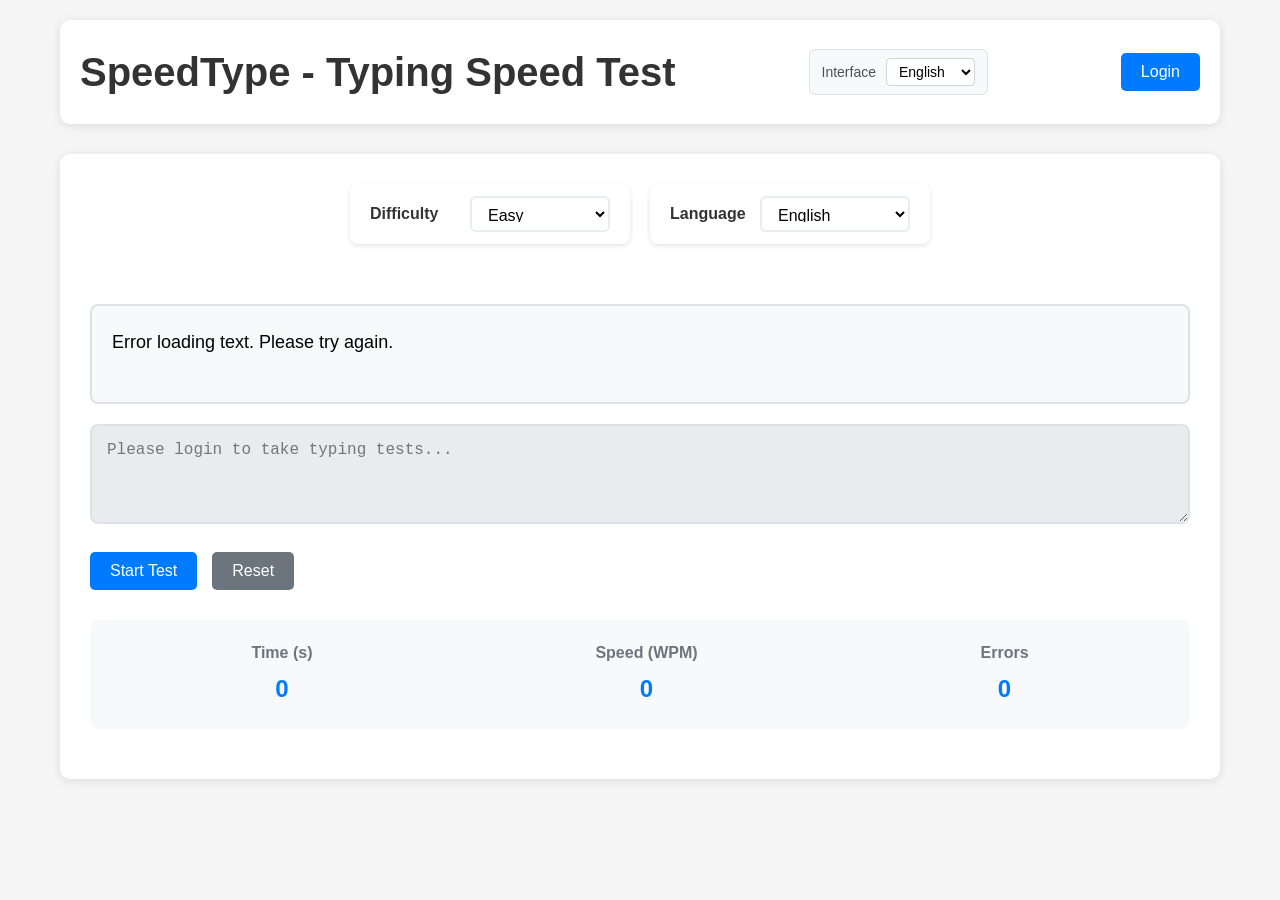
==== index.html @ 7ad7b834 "Add language selection and localization" ====
<!DOCTYPE html>
<html lang="en">
<head>
    <meta charset="UTF-8">
    <meta name="viewport" content="width=device-width, initial-scale=1.0">
    <title>SpeedType</title>
    <link rel="stylesheet" href="styles.css">
</head>
<body>
    <div class="container">
        <header>
            <h1 data-translate="title">SpeedType</h1>
            <div class="language-controls">
                <label for="interfaceLanguageSelect" data-translate="interface">Interface:</label>
                <select id="interfaceLanguageSelect">
                    <option value="en" data-translate="english">English</option>
                    <option value="ru" data-translate="russian">Russian</option>
                </select>
            </div>
            <div class="auth-section">
                <div id="userPanel" class="user-panel hidden">
                    <span><span data-translate="welcome">Welcome</span>, <span id="usernameDisplay"></span>!</span>
                    <button id="myResultsBtn" class="btn btn-secondary" data-translate="myResults">My Results</button>
                    <button id="logoutBtn" class="btn btn-logout" data-translate="logout">Logout</button>
                </div>

                <div id="guestPanel" class="guest-panel">
                    <button id="loginLinkBtn" class="btn btn-primary" data-translate="login">Login / Register</button>
                </div>
            </div>
        </header>

        <main>
            <div class="controls-section">
                <div class="difficulty-section">
                    <label for="difficultySelect" data-translate="difficulty">Difficulty:</label>
                    <select id="difficultySelect">
                        <option value="easy" data-translate="easy">Easy</option>
                        <option value="medium" data-translate="medium">Medium</option>
                        <option value="hard" data-translate="hard">Hard</option>
                    </select>
                </div>

                <div class="language-section">
                    <label for="textLanguageSelect" data-translate="textLanguage">Language:</label>
                    <select id="textLanguageSelect">
                        <option value="en" data-translate="english">English</option>
                        <option value="ru" data-translate="russian">Russian</option>
                    </select>
                </div>
            </div>

            <div class="text-display" id="displayText" data-translate="loadingText">
                Loading text...
            </div>

            <div class="input-section">
                <textarea id="inputText" placeholder="Type the text above here..." data-translate="typeHere" disabled></textarea>
            </div>

            <div class="controls">
                <button id="startBtn" class="btn btn-primary" data-translate="startTest">Start Test</button>
                <button id="resetBtn" class="btn btn-secondary" data-translate="reset">Reset</button>
            </div>

            <div class="stats">
                <div class="stat">
                    <label data-translate="time">Time (s):</label>
                    <span id="timeDisplay">0</span>
                </div>
                <div class="stat">
                    <label data-translate="speed">Speed (WPM):</label>
                    <span id="speedDisplay">0</span>
                </div>
                <div class="stat">
                    <label data-translate="errors">Errors:</label>
                    <span id="errorDisplay">0</span>
                </div>
            </div>

            <div id="finalResults" class="final-results hidden">
                <h3 data-translate="testComplete">Test Complete!</h3>
                <p><span data-translate="yourTypingSpeed">Your typing speed</span>: <strong><span id="finalSpeed">0</span> <span data-translate="wpm">WPM</span></strong></p>
                <p><span data-translate="totalErrors">Total errors</span>: <strong><span id="finalErrors">0</span></strong></p>
                <button id="retryBtn" class="btn btn-primary" data-translate="tryAgain">Try Again</button>
            </div>

            <div id="saveStatus" class="save-status hidden"></div>
        </main>
    </div>

    <div id="myResultsModal" class="modal hidden">
        <div class="modal-content">
            <div class="modal-header">
                <h2 data-translate="myResults">My Results</h2>
                <span id="closeModal" class="close">&times;</span>
            </div>
            <div class="modal-body">
                <div id="resultsContainer">
                    <p data-translate="loadingResults">Loading your results...</p>
                </div>
            </div>
        </div>
    </div>

    <script src="localization.js"></script>
    <script src="script.js"></script>
</body>
</html>
---- styles.css ----
.save-status.info {
    background-color: #d1ecf1;
    color: #0c5460;
    border: 1px solid #bee5eb;
}

@media (max-width: 768px) {
    .container {
        padding: 10px;
    }

    header {
        flex-direction: column;
        text-align: center;
    }

    .user-panel, .guest-panel {
        justify-content: center;
    }

    .stats {
        flex-direction: column;
        gap: 15px;
    }

    .controls {
        flex-direction: column;
    }

    .modal-content {
        width: 95%;
        margin: 20px;
    }

    .language-controls {
        order: -1;
        margin-bottom: 10px;
    }

    .controls-section {
        flex-direction: column;
        gap: 15px;
        align-items: stretch;
    }

    .difficulty-section, .language-section {
        width: 100%;
        justify-content: space-between;
        min-width: auto;
    }

    .difficulty-section select, .language-section select {
        min-width: 100px;
        flex: 1;
        max-width: 150px;
    }
}

* {
    margin: 0;
    padding: 0;
    box-sizing: border-box;
}

body {
    font-family: 'Segoe UI', Tahoma, Geneva, Verdana, sans-serif;
    background-color: #f5f5f5;
    line-height: 1.6;
}

.container {
    max-width: 1200px;
    margin: 0 auto;
    padding: 20px;
}

header {
    display: flex;
    justify-content: space-between;
    align-items: center;
    background: white;
    padding: 20px;
    border-radius: 10px;
    box-shadow: 0 2px 10px rgba(0,0,0,0.1);
    margin-bottom: 30px;
    flex-wrap: wrap;
    gap: 15px;
}

h1 {
    color: #333;
    font-size: 2.5rem;
}

.auth-section {
    display: flex;
    align-items: center;
}

.user-panel, .guest-panel {
    display: flex;
    align-items: center;
    gap: 15px;
}

.hidden {
    display: none !important;
}

.btn {
    padding: 10px 20px;
    border: none;
    border-radius: 5px;
    cursor: pointer;
    font-size: 16px;
    transition: background-color 0.3s;
}

.btn-primary {
    background-color: #007bff;
    color: white;
}

.btn-primary:hover {
    background-color: #0056b3;
}

.btn-secondary {
    background-color: #6c757d;
    color: white;
}

.btn-secondary:hover {
    background-color: #545b62;
}

.btn-logout {
    background-color: #dc3545;
    color: white;
}

.btn-logout:hover {
    background-color: #c82333;
}

main {
    background: white;
    padding: 30px;
    border-radius: 10px;
    box-shadow: 0 2px 10px rgba(0,0,0,0.1);
}

.difficulty-section {
    margin-bottom: 30px;
}

.difficulty-section label {
    font-weight: bold;
    margin-right: 10px;
}

.difficulty-section select {
    padding: 8px 15px;
    border: 1px solid #ddd;
    border-radius: 5px;
    font-size: 16px;
}

.text-display {
    background-color: #f8f9fa;
    border: 2px solid #dee2e6;
    border-radius: 8px;
    padding: 20px;
    font-size: 18px;
    line-height: 1.8;
    margin-bottom: 20px;
    min-height: 100px;
}

.correct {
    background-color: #d4edda;
    color: #155724;
}

.incorrect {
    background-color: #f8d7da;
    color: #721c24;
}

.remaining {
    color: #6c757d;
}

.input-section {
    margin-bottom: 20px;
}

#inputText {
    width: 100%;
    min-height: 100px;
    padding: 15px;
    border: 2px solid #dee2e6;
    border-radius: 8px;
    font-size: 16px;
    font-family: 'Courier New', monospace;
    resize: vertical;
}

#inputText:focus {
    outline: none;
    border-color: #007bff;
}

#inputText:disabled {
    background-color: #e9ecef;
    cursor: not-allowed;
}

.controls {
    display: flex;
    gap: 15px;
    margin-bottom: 30px;
}

.stats {
    display: flex;
    justify-content: space-around;
    background-color: #f8f9fa;
    padding: 20px;
    border-radius: 8px;
    margin-bottom: 20px;
}

.stat {
    text-align: center;
}

.stat label {
    display: block;
    font-weight: bold;
    color: #6c757d;
    margin-bottom: 5px;
}

.stat span {
    font-size: 24px;
    font-weight: bold;
    color: #007bff;
}

.final-results {
    background-color: #d4edda;
    border: 1px solid #c3e6cb;
    border-radius: 8px;
    padding: 20px;
    text-align: center;
    margin-bottom: 20px;
}

.final-results h3 {
    color: #155724;
    margin-bottom: 15px;
}

.final-results p {
    margin-bottom: 10px;
    color: #155724;
}

.modal {
    position: fixed;
    top: 0;
    left: 0;
    width: 100%;
    height: 100%;
    background-color: rgba(0, 0, 0, 0.5);
    display: flex;
    justify-content: center;
    align-items: center;
    z-index: 1000;
}

.modal-content {
    background: white;
    padding: 0;
    border-radius: 10px;
    width: 90%;
    max-width: 800px;
    max-height: 80vh;
    overflow: hidden;
    position: relative;
}

.modal-header {
    background-color: #007bff;
    color: white;
    padding: 20px;
    display: flex;
    justify-content: space-between;
    align-items: center;
}

.modal-header h2 {
    margin: 0;
}

.close {
    font-size: 30px;
    cursor: pointer;
    line-height: 1;
}

.close:hover {
    opacity: 0.7;
}

.modal-body {
    padding: 20px;
    max-height: 60vh;
    overflow-y: auto;
}

.results-table {
    width: 100%;
    border-collapse: collapse;
    margin-bottom: 20px;
}

.results-table th,
.results-table td {
    padding: 12px;
    text-align: left;
    border-bottom: 1px solid #ddd;
}

.results-table th {
    background-color: #f8f9fa;
    font-weight: bold;
}

.results-table tr:hover {
    background-color: #f5f5f5;
}

.save-status {
    margin: 15px 0;
    padding: 10px;
    border-radius: 5px;
    text-align: center;
}

.save-status.success {
    background-color: #d4edda;
    color: #155724;
    border: 1px solid #c3e6cb;
}

.save-status.error {
    background-color: #f8d7da;
    color: #721c24;
    border: 1px solid #f5c6cb;
}

.language-controls {
    display: flex;
    align-items: center;
    gap: 10px;
    background: #f8f9fa;
    padding: 8px 12px;
    border-radius: 6px;
    border: 1px solid #dee2e6;
}

.language-controls label {
    font-size: 14px;
    color: #495057;
    font-weight: 500;
}

.language-controls select {
    padding: 4px 8px;
    border: 1px solid #ced4da;
    border-radius: 4px;
    font-size: 14px;
    background: white;
}

.controls-section {
    display: flex;
    gap: 20px;
    margin-bottom: 30px;
    align-items: stretch;
    justify-content: center;
    flex-wrap: wrap;
}

.difficulty-section, .language-section {
    display: flex;
    align-items: center;
    gap: 10px;
    background: white;
    padding: 15px 20px;
    border-radius: 8px;
    box-shadow: 0 2px 5px rgba(0,0,0,0.1);
    width: 280px;
    max-width: 280px;
    min-width: 280px;
    height: 60px;
    box-sizing: border-box;
}

.difficulty-section label, .language-section label {
    font-weight: 600;
    color: #333;
    font-size: 16px;
    white-space: nowrap;
    width: 80px;
    text-align: left;
    flex-shrink: 0;
    line-height: 1.2;
    height: 20px;
    display: flex;
    align-items: center;
}

.difficulty-section select, .language-section select {
    padding: 8px 12px;
    border: 2px solid #e9ecef;
    border-radius: 6px;
    font-size: 16px;
    background: white;
    cursor: pointer;
    transition: border-color 0.3s;
    flex: 1;
    width: 160px;
    height: 36px;
    box-sizing: border-box;
}

.difficulty-section select:focus, .language-section select:focus {
    outline: none;
    border-color: #007bff;
}
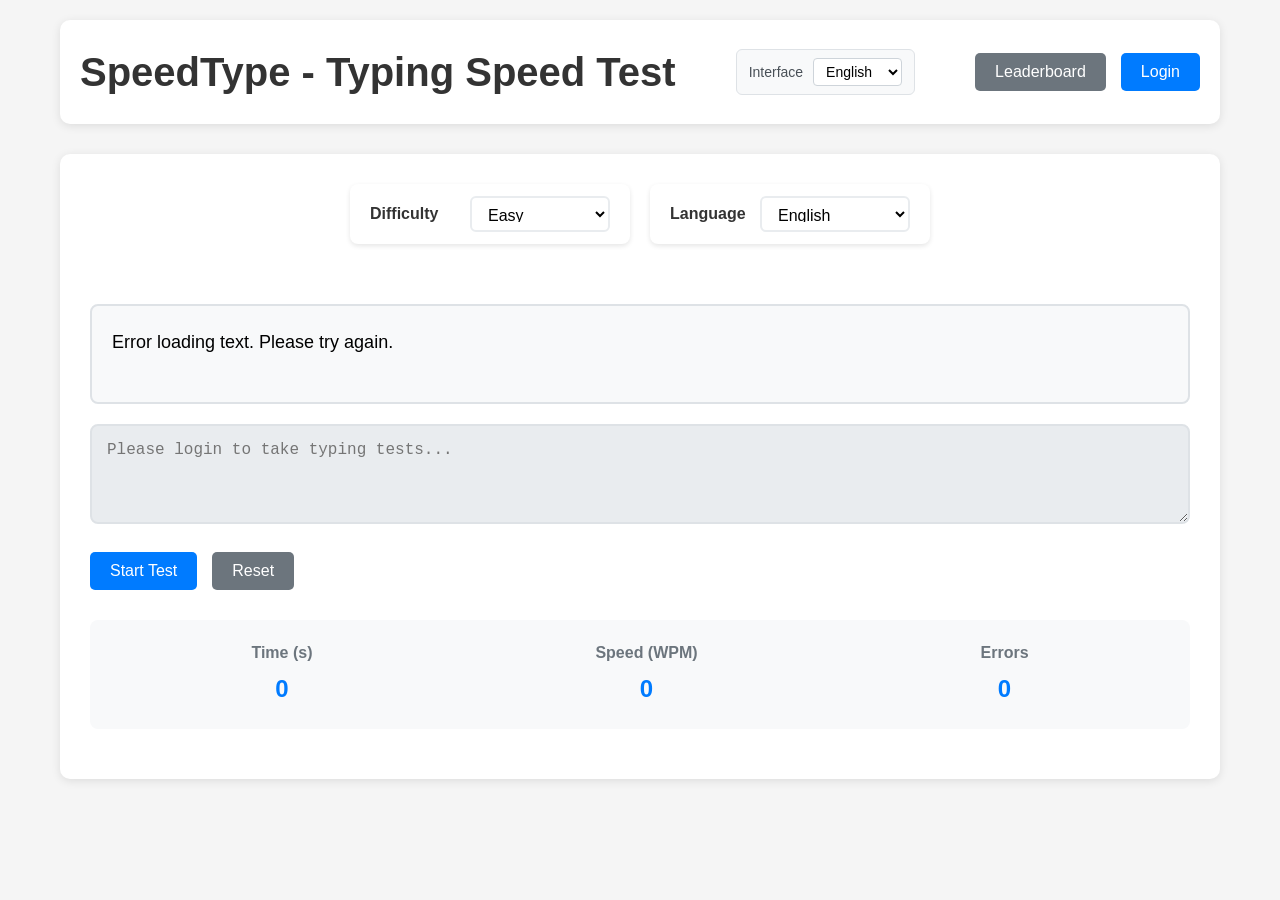
==== commit 6ff90f7c: "Implement leaderboard" ====
--- a/index.html
+++ b/index.html
@@ -20,11 +20,13 @@
             <div class="auth-section">
                 <div id="userPanel" class="user-panel hidden">
                     <span><span data-translate="welcome">Welcome</span>, <span id="usernameDisplay"></span>!</span>
+                    <button id="leaderboardBtn" class="btn btn-secondary" data-translate="leaderboard">Leaderboard</button>
                     <button id="myResultsBtn" class="btn btn-secondary" data-translate="myResults">My Results</button>
                     <button id="logoutBtn" class="btn btn-logout" data-translate="logout">Logout</button>
                 </div>
 
                 <div id="guestPanel" class="guest-panel">
+                    <button id="leaderboardBtn2" class="btn btn-secondary" data-translate="leaderboard">Leaderboard</button>
                     <button id="loginLinkBtn" class="btn btn-primary" data-translate="login">Login / Register</button>
                 </div>
             </div>
@@ -103,6 +105,39 @@
         </div>
     </div>
 
+    <div id="leaderboardModal" class="modal hidden">
+        <div class="modal-content">
+            <div class="modal-header">
+                <h2 data-translate="topUsers">Top Users</h2>
+                <span id="closeLeaderboardModal" class="close">&times;</span>
+            </div>
+            <div class="modal-body">
+                <div class="leaderboard-filters">
+                    <div class="filter-group">
+                        <label for="leaderboardDifficulty" data-translate="filterBy">Filter by:</label>
+                        <select id="leaderboardDifficulty">
+                            <option value="all" data-translate="allDifficulties">All Difficulties</option>
+                            <option value="easy" data-translate="easy">Easy</option>
+                            <option value="medium" data-translate="medium">Medium</option>
+                            <option value="hard" data-translate="hard">Hard</option>
+                        </select>
+                    </div>
+                    <div class="filter-group">
+                        <label for="leaderboardLanguage" data-translate="textLanguage">Language:</label>
+                        <select id="leaderboardLanguage">
+                            <option value="all" data-translate="allLanguages">All Languages</option>
+                            <option value="en" data-translate="english">English</option>
+                            <option value="ru" data-translate="russian">Russian</option>
+                        </select>
+                    </div>
+                </div>
+                <div id="leaderboardContainer">
+                    <p data-translate="loadingLeaderboard">Loading leaderboard...</p>
+                </div>
+            </div>
+        </div>
+    </div>
+
     <script src="localization.js"></script>
     <script src="script.js"></script>
 </body>
--- a/styles.css
+++ b/styles.css
@@ -53,6 +53,25 @@
         min-width: 100px;
         flex: 1;
         max-width: 150px;
+    }
+
+    .leaderboard-filters {
+        flex-direction: column;
+        align-items: center;
+    }
+
+    .filter-group {
+        width: 100%;
+        justify-content: space-between;
+    }
+
+    .leaderboard-table {
+        font-size: 0.9rem;
+    }
+
+    .leaderboard-table th,
+    .leaderboard-table td {
+        padding: 8px 4px;
     }
 }
 
@@ -441,3 +460,98 @@
     outline: none;
     border-color: #007bff;
 }
+
+/* Стили для рейтинга */
+.leaderboard-filters {
+    display: flex;
+    gap: 20px;
+    margin-bottom: 20px;
+    justify-content: center;
+    flex-wrap: wrap;
+}
+
+.filter-group {
+    display: flex;
+    align-items: center;
+    gap: 10px;
+    background: #f8f9fa;
+    padding: 10px 15px;
+    border-radius: 6px;
+    border: 1px solid #dee2e6;
+}
+
+.filter-group label {
+    font-weight: 600;
+    color: #495057;
+    white-space: nowrap;
+}
+
+.filter-group select {
+    padding: 5px 10px;
+    border: 1px solid #ced4da;
+    border-radius: 4px;
+    font-size: 14px;
+    background: white;
+    min-width: 120px;
+}
+
+.leaderboard-table {
+    width: 100%;
+    border-collapse: collapse;
+    margin-top: 20px;
+}
+
+.leaderboard-table th,
+.leaderboard-table td {
+    padding: 12px;
+    text-align: left;
+    border-bottom: 1px solid #ddd;
+}
+
+.leaderboard-table th {
+    background-color: #007bff;
+    color: white;
+    font-weight: bold;
+    text-align: center;
+}
+
+.leaderboard-table td {
+    text-align: center;
+}
+
+.leaderboard-table tr:hover {
+    background-color: #f5f5f5;
+}
+
+.leaderboard-table .rank-cell {
+    font-weight: bold;
+    color: #007bff;
+}
+
+.leaderboard-table .username-cell {
+    font-weight: 600;
+    text-align: left;
+}
+
+.leaderboard-table .wpm-cell {
+    font-weight: bold;
+    color: #28a745;
+}
+
+/* Медали для топ-3 */
+.rank-medal {
+    display: inline-block;
+    width: 20px;
+    height: 20px;
+    border-radius: 50%;
+    text-align: center;
+    line-height: 20px;
+    font-weight: bold;
+    font-size: 12px;
+    color: white;
+    margin-right: 5px;
+}
+
+.rank-1 { background: linear-gradient(45deg, #FFD700, #FFA500); }
+.rank-2 { background: linear-gradient(45deg, #C0C0C0, #808080); }
+.rank-3 { background: linear-gradient(45deg, #CD7F32, #8B4513); }
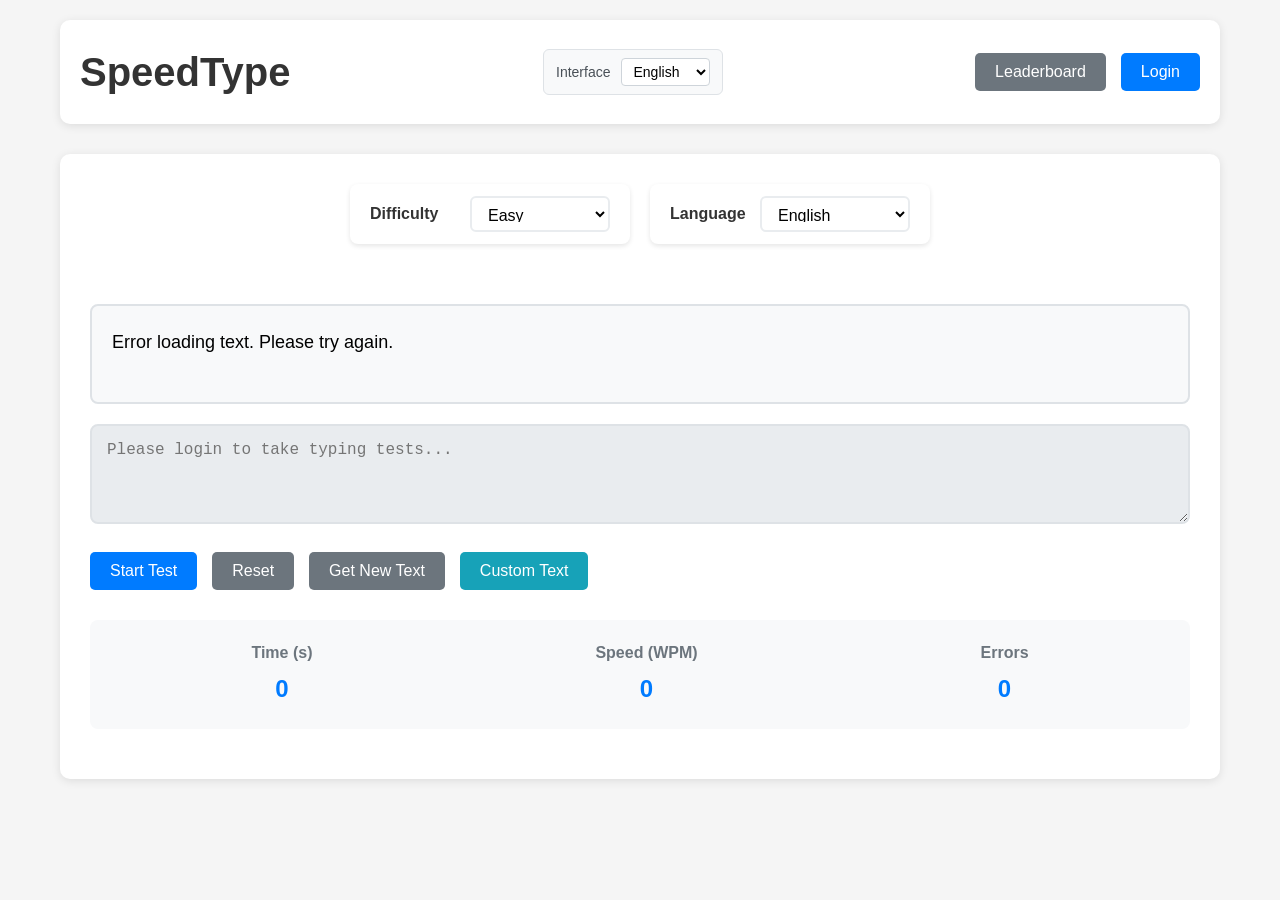
==== commit be3a5c0f: "Add custom text upload" ====
--- a/index.html
+++ b/index.html
@@ -52,6 +52,26 @@
                 </div>
             </div>
 
+            <div id="customTextModal" class="modal hidden">
+                <div class="modal-content">
+                    <div class="modal-header">
+                        <h2 data-translate="uploadCustomText">Upload Your Text</h2>
+                        <span id="closeCustomTextModal" class="close">&times;</span>
+                    </div>
+                    <div class="modal-body">
+                        <div class="custom-text-input">
+                            <label for="customTextArea" data-translate="pasteTextHere">Paste your text here:</label>
+                            <textarea id="customTextArea" placeholder="Paste your text here..." data-translate="pasteTextHere" rows="6"></textarea>
+                            <div id="customTextStatus" class="save-status hidden"></div>
+                            <div class="modal-buttons">
+                                <button id="useCustomTextBtn" class="btn btn-primary" data-translate="useCustomText">Use This Text</button>
+                                <button id="cancelCustomTextBtn" class="btn btn-secondary" data-translate="cancel">Cancel</button>
+                            </div>
+                        </div>
+                    </div>
+                </div>
+            </div>
+
             <div class="text-display" id="displayText" data-translate="loadingText">
                 Loading text...
             </div>
@@ -63,6 +83,8 @@
             <div class="controls">
                 <button id="startBtn" class="btn btn-primary" data-translate="startTest">Start Test</button>
                 <button id="resetBtn" class="btn btn-secondary" data-translate="reset">Reset</button>
+                <button id="getNewTextBtn" class="btn btn-secondary" data-translate="getNewText">Get New Text</button>
+                <button id="customTextBtn" class="btn btn-info" data-translate="customText">Custom Text</button>
             </div>
 
             <div class="stats">
--- a/styles.css
+++ b/styles.css
@@ -1,80 +1,3 @@
-.save-status.info {
-    background-color: #d1ecf1;
-    color: #0c5460;
-    border: 1px solid #bee5eb;
-}
-
-@media (max-width: 768px) {
-    .container {
-        padding: 10px;
-    }
-
-    header {
-        flex-direction: column;
-        text-align: center;
-    }
-
-    .user-panel, .guest-panel {
-        justify-content: center;
-    }
-
-    .stats {
-        flex-direction: column;
-        gap: 15px;
-    }
-
-    .controls {
-        flex-direction: column;
-    }
-
-    .modal-content {
-        width: 95%;
-        margin: 20px;
-    }
-
-    .language-controls {
-        order: -1;
-        margin-bottom: 10px;
-    }
-
-    .controls-section {
-        flex-direction: column;
-        gap: 15px;
-        align-items: stretch;
-    }
-
-    .difficulty-section, .language-section {
-        width: 100%;
-        justify-content: space-between;
-        min-width: auto;
-    }
-
-    .difficulty-section select, .language-section select {
-        min-width: 100px;
-        flex: 1;
-        max-width: 150px;
-    }
-
-    .leaderboard-filters {
-        flex-direction: column;
-        align-items: center;
-    }
-
-    .filter-group {
-        width: 100%;
-        justify-content: space-between;
-    }
-
-    .leaderboard-table {
-        font-size: 0.9rem;
-    }
-
-    .leaderboard-table th,
-    .leaderboard-table td {
-        padding: 8px 4px;
-    }
-}
-
 * {
     margin: 0;
     padding: 0;
@@ -160,6 +83,15 @@
 
 .btn-logout:hover {
     background-color: #c82333;
+}
+
+.btn-info {
+    background-color: #17a2b8;
+    color: white;
+}
+
+.btn-info:hover {
+    background-color: #138496;
 }
 
 main {
@@ -461,7 +393,6 @@
     border-color: #007bff;
 }
 
-/* Стили для рейтинга */
 .leaderboard-filters {
     display: flex;
     gap: 20px;
@@ -538,7 +469,6 @@
     color: #28a745;
 }
 
-/* Медали для топ-3 */
 .rank-medal {
     display: inline-block;
     width: 20px;
@@ -555,3 +485,219 @@
 .rank-1 { background: linear-gradient(45deg, #FFD700, #FFA500); }
 .rank-2 { background: linear-gradient(45deg, #C0C0C0, #808080); }
 .rank-3 { background: linear-gradient(45deg, #CD7F32, #8B4513); }
+
+.text-mode-section {
+    display: flex;
+    align-items: center;
+    gap: 10px;
+    background: white;
+    padding: 15px 20px;
+    border-radius: 8px;
+    box-shadow: 0 2px 5px rgba(0,0,0,0.1);
+    width: 280px;
+    max-width: 280px;
+    min-width: 280px;
+    height: 60px;
+    box-sizing: border-box;
+}
+
+.text-mode-section label {
+    font-weight: 600;
+    color: #333;
+    font-size: 16px;
+    white-space: nowrap;
+    width: 90px;
+    text-align: left;
+    flex-shrink: 0;
+    line-height: 1.2;
+    height: 20px;
+    display: flex;
+    align-items: center;
+}
+
+.text-mode-section select {
+    padding: 8px 12px;
+    border: 2px solid #e9ecef;
+    border-radius: 6px;
+    font-size: 16px;
+    background: white;
+    cursor: pointer;
+    transition: border-color 0.3s;
+    flex: 1;
+    width: 150px;
+    height: 36px;
+    box-sizing: border-box;
+}
+
+.text-mode-section select:focus {
+    outline: none;
+    border-color: #007bff;
+}
+
+.preset-controls {
+    display: flex;
+    gap: 20px;
+    align-items: stretch;
+    justify-content: center;
+    flex-wrap: wrap;
+}
+
+.new-text-section {
+    display: flex;
+    align-items: center;
+    justify-content: center;
+    background: white;
+    padding: 15px 20px;
+    border-radius: 8px;
+    box-shadow: 0 2px 5px rgba(0,0,0,0.1);
+    width: 280px;
+    max-width: 280px;
+    min-width: 280px;
+    height: 60px;
+    box-sizing: border-box;
+}
+
+.custom-text-controls {
+    width: 100%;
+    max-width: 800px;
+    margin: 0 auto;
+}
+
+.custom-text-input {
+    background: white;
+    padding: 20px;
+    border-radius: 8px;
+    box-shadow: 0 2px 5px rgba(0,0,0,0.1);
+}
+
+.custom-text-input label {
+    display: block;
+    font-weight: 600;
+    color: #333;
+    font-size: 16px;
+    margin-bottom: 10px;
+}
+
+.custom-text-input textarea {
+    width: 100%;
+    min-height: 120px;
+    padding: 15px;
+    border: 2px solid #e9ecef;
+    border-radius: 6px;
+    font-size: 16px;
+    font-family: 'Segoe UI', Tahoma, Geneva, Verdana, sans-serif;
+    resize: vertical;
+    transition: border-color 0.3s;
+    margin-bottom: 15px;
+    box-sizing: border-box;
+}
+
+.custom-text-input textarea:focus {
+    outline: none;
+    border-color: #007bff;
+}
+
+.custom-text-input textarea::placeholder {
+    color: #6c757d;
+    font-style: italic;
+}
+
+.modal-buttons {
+    display: flex;
+    gap: 15px;
+    justify-content: flex-end;
+    margin-top: 15px;
+}
+
+@media (max-width: 768px) {
+    .container {
+        padding: 10px;
+    }
+
+    header {
+        flex-direction: column;
+        text-align: center;
+    }
+
+    .user-panel, .guest-panel {
+        justify-content: center;
+    }
+
+    .stats {
+        flex-direction: column;
+        gap: 15px;
+    }
+
+    .controls {
+        flex-direction: column;
+    }
+
+    .modal-content {
+        width: 95%;
+        margin: 20px;
+    }
+
+    .language-controls {
+        order: -1;
+        margin-bottom: 10px;
+    }
+
+    .controls-section {
+        flex-direction: column;
+        gap: 15px;
+        align-items: stretch;
+    }
+
+    .difficulty-section, .language-section {
+        width: 100%;
+        justify-content: space-between;
+        min-width: auto;
+    }
+
+    .difficulty-section select, .language-section select {
+        min-width: 100px;
+        flex: 1;
+        max-width: 150px;
+    }
+
+    .leaderboard-filters {
+        flex-direction: column;
+        align-items: center;
+    }
+
+    .filter-group {
+        width: 100%;
+        justify-content: space-between;
+    }
+
+    .leaderboard-table {
+        font-size: 0.9rem;
+    }
+
+    .leaderboard-table th,
+    .leaderboard-table td {
+        padding: 8px 4px;
+    }
+
+    .text-mode-section {
+        width: 100%;
+        justify-content: space-between;
+    }
+
+    .preset-controls {
+        flex-direction: column;
+        gap: 15px;
+    }
+
+    .new-text-section {
+        width: 100%;
+    }
+
+    .custom-text-controls {
+        width: 100%;
+    }
+
+    .custom-text-input textarea {
+        min-height: 80px;
+    }
+}
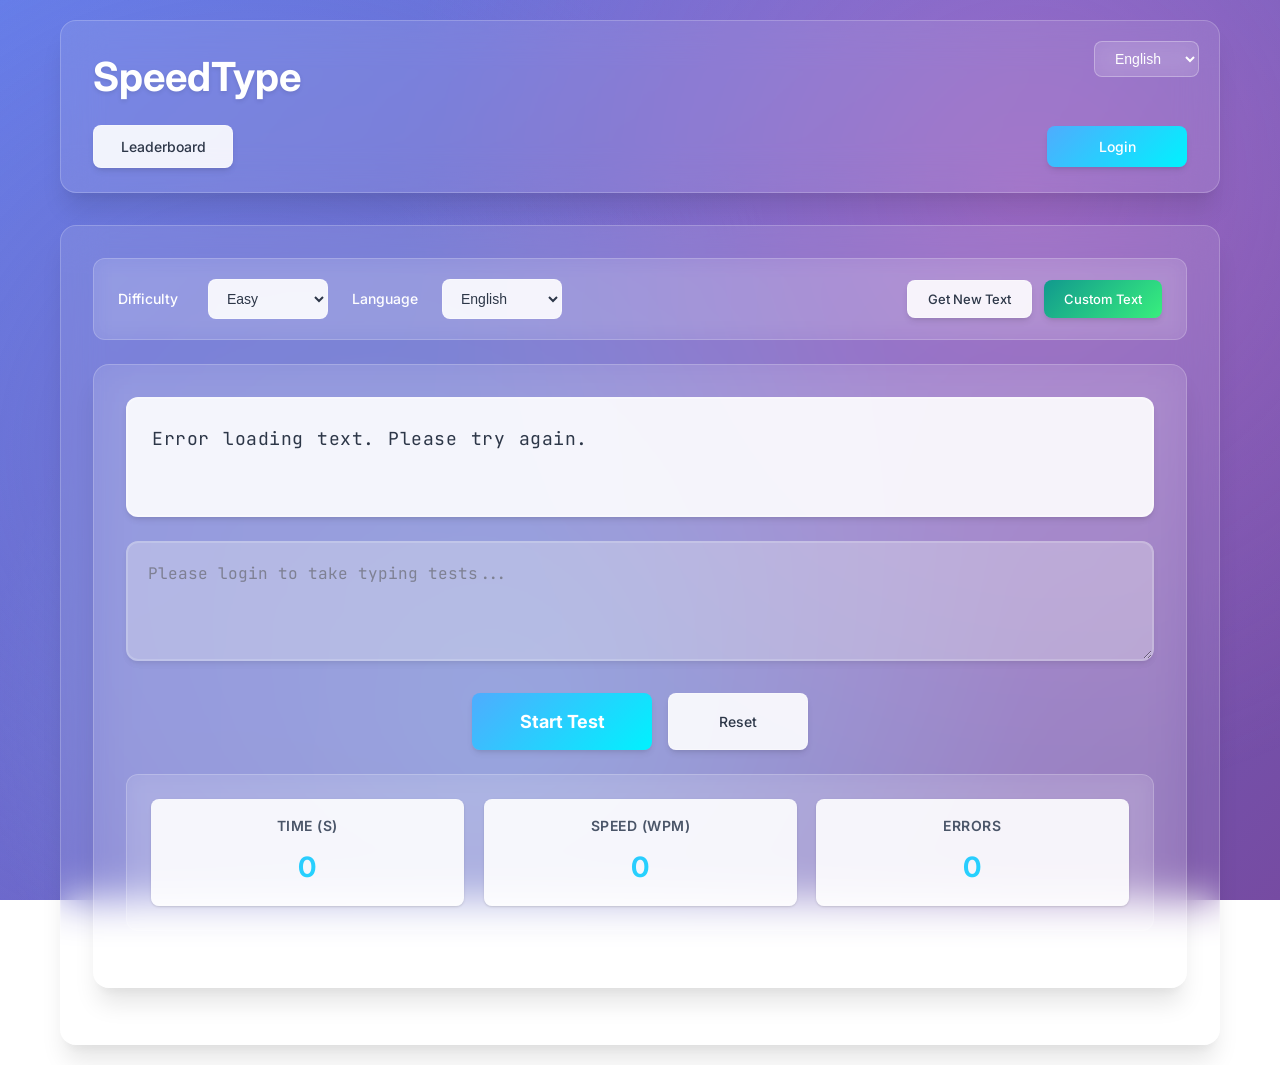
==== commit 3c907c06: "Add UI redesign" ====
--- a/index.html
+++ b/index.html
@@ -9,49 +9,137 @@
 <body>
     <div class="container">
         <header>
-            <h1 data-translate="title">SpeedType</h1>
-            <div class="language-controls">
-                <label for="interfaceLanguageSelect" data-translate="interface">Interface:</label>
-                <select id="interfaceLanguageSelect">
-                    <option value="en" data-translate="english">English</option>
-                    <option value="ru" data-translate="russian">Russian</option>
-                </select>
-            </div>
-            <div class="auth-section">
-                <div id="userPanel" class="user-panel hidden">
-                    <span><span data-translate="welcome">Welcome</span>, <span id="usernameDisplay"></span>!</span>
-                    <button id="leaderboardBtn" class="btn btn-secondary" data-translate="leaderboard">Leaderboard</button>
-                    <button id="myResultsBtn" class="btn btn-secondary" data-translate="myResults">My Results</button>
-                    <button id="logoutBtn" class="btn btn-logout" data-translate="logout">Logout</button>
-                </div>
-
-                <div id="guestPanel" class="guest-panel">
-                    <button id="leaderboardBtn2" class="btn btn-secondary" data-translate="leaderboard">Leaderboard</button>
-                    <button id="loginLinkBtn" class="btn btn-primary" data-translate="login">Login / Register</button>
+            <div class="header-top">
+                <!-- Первая строка: заголовок и переключатель языка -->
+                <div class="header-row">
+                    <div class="header-left">
+                        <div class="title-section">
+                            <h1 data-translate="title">SpeedType</h1>
+                            <div id="welcomeText" class="welcome-text hidden">
+                                <span><span data-translate="welcome">Welcome</span>, <span id="usernameDisplay"></span>!</span>
+                            </div>
+                        </div>
+                    </div>
+                    <div class="header-right">
+                        <!-- Переключатель языка -->
+                        <div class="language-switcher">
+                            <select id="interfaceLanguageSelect">
+                                <option value="en" data-translate="english">English</option>
+                                <option value="ru" data-translate="russian">Russian</option>
+                            </select>
+                        </div>
+                    </div>
+                </div>
+
+                <!-- Вторая строка: кнопки навигации и авторизации -->
+                <div class="header-row">
+                    <div class="header-left">
+                        <div class="header-buttons">
+                            <div id="userButtons" class="user-buttons hidden">
+                                <button id="realTimeGameBtn" class="btn btn-primary" data-translate="realTimeGame">Real-time</button>
+                                <button id="progressBtn" class="btn btn-info" data-translate="progress">Progress</button>
+                                <button id="myResultsBtn" class="btn btn-secondary" data-translate="myResults">Results</button>
+                                <button id="leaderboardBtn" class="btn btn-secondary" data-translate="leaderboard">Board</button>
+                            </div>
+                            <div id="guestButtons" class="guest-buttons">
+                                <button id="leaderboardBtn2" class="btn btn-secondary" data-translate="leaderboard">Board</button>
+                            </div>
+                        </div>
+                    </div>
+                    <div class="header-right">
+                        <div class="header-right-buttons">
+                            <button id="loginLinkBtn" class="btn btn-primary auth-btn" data-translate="login">Login / Register</button>
+                            <button id="logoutBtn" class="btn btn-logout auth-btn hidden" data-translate="logout">Logout</button>
+                        </div>
+                    </div>
                 </div>
             </div>
         </header>
 
         <main>
-            <div class="controls-section">
-                <div class="difficulty-section">
-                    <label for="difficultySelect" data-translate="difficulty">Difficulty:</label>
-                    <select id="difficultySelect">
-                        <option value="easy" data-translate="easy">Easy</option>
-                        <option value="medium" data-translate="medium">Medium</option>
-                        <option value="hard" data-translate="hard">Hard</option>
-                    </select>
-                </div>
-
-                <div class="language-section">
-                    <label for="textLanguageSelect" data-translate="textLanguage">Language:</label>
-                    <select id="textLanguageSelect">
-                        <option value="en" data-translate="english">English</option>
-                        <option value="ru" data-translate="russian">Russian</option>
-                    </select>
-                </div>
-            </div>
-
+            <!-- Панель быстрых настроек -->
+            <div class="quick-settings">
+                <div class="settings-group">
+                    <div class="setting-item">
+                        <label for="difficultySelect" data-translate="difficulty">Difficulty:</label>
+                        <select id="difficultySelect">
+                            <option value="easy" data-translate="easy">Easy</option>
+                            <option value="medium" data-translate="medium">Medium</option>
+                            <option value="hard" data-translate="hard">Hard</option>
+                        </select>
+                    </div>
+
+                    <div class="setting-item">
+                        <label for="textLanguageSelect" data-translate="textLanguage">Language:</label>
+                        <select id="textLanguageSelect">
+                            <option value="en" data-translate="english">English</option>
+                            <option value="ru" data-translate="russian">Russian</option>
+                        </select>
+                    </div>
+                </div>
+
+                <div class="quick-actions">
+                    <button id="getNewTextBtn" class="btn btn-secondary" data-translate="getNewText">New Text</button>
+                    <button id="customTextBtn" class="btn btn-info" data-translate="customText">Custom Text</button>
+                </div>
+            </div>
+
+            <!-- Область тестирования -->
+            <div class="test-area">
+                <div class="text-display" id="displayText" data-translate="loadingText">
+                    Loading text...
+                </div>
+
+                <div class="input-section">
+                    <textarea id="inputText" placeholder="Type the text above here..." data-translate="typeHere" disabled></textarea>
+                </div>
+
+                <!-- Основные кнопки управления -->
+                <div class="main-controls">
+                    <button id="startBtn" class="btn btn-primary btn-large" data-translate="startTest">Start Test</button>
+                    <button id="resetBtn" class="btn btn-secondary" data-translate="reset">Reset</button>
+                </div>
+
+                <!-- Статистика в реальном времени -->
+                <div class="stats">
+                    <div class="stat">
+                        <label data-translate="time">Time (s):</label>
+                        <span id="timeDisplay">0</span>
+                    </div>
+                    <div class="stat">
+                        <label data-translate="speed">Speed (WPM):</label>
+                        <span id="speedDisplay">0</span>
+                    </div>
+                    <div class="stat">
+                        <label data-translate="errors">Errors:</label>
+                        <span id="errorDisplay">0</span>
+                    </div>
+                </div>
+            </div>
+
+            <!-- Результаты теста -->
+            <div id="finalResults" class="final-results hidden">
+                <div class="results-header">
+                    <h3 data-translate="testComplete">Test Complete!</h3>
+                    <div class="completion-animation">🎉</div>
+                </div>
+                <div class="results-content">
+                    <div class="result-highlight">
+                        <span class="result-label" data-translate="yourTypingSpeed">Your typing speed</span>
+                        <span class="result-value"><span id="finalSpeed">0</span> <span data-translate="wpm">WPM</span></span>
+                    </div>
+                    <div class="result-secondary">
+                        <span data-translate="totalErrors">Total errors</span>: <strong><span id="finalErrors">0</span></strong>
+                    </div>
+                    <div class="results-actions">
+                        <button id="retryBtn" class="btn btn-primary" data-translate="tryAgain">Try Again</button>
+                    </div>
+                </div>
+            </div>
+
+            <div id="saveStatus" class="save-status hidden"></div>
+
+            <!-- Модальные окна -->
             <div id="customTextModal" class="modal hidden">
                 <div class="modal-content">
                     <div class="modal-header">
@@ -71,48 +159,10 @@
                     </div>
                 </div>
             </div>
-
-            <div class="text-display" id="displayText" data-translate="loadingText">
-                Loading text...
-            </div>
-
-            <div class="input-section">
-                <textarea id="inputText" placeholder="Type the text above here..." data-translate="typeHere" disabled></textarea>
-            </div>
-
-            <div class="controls">
-                <button id="startBtn" class="btn btn-primary" data-translate="startTest">Start Test</button>
-                <button id="resetBtn" class="btn btn-secondary" data-translate="reset">Reset</button>
-                <button id="getNewTextBtn" class="btn btn-secondary" data-translate="getNewText">Get New Text</button>
-                <button id="customTextBtn" class="btn btn-info" data-translate="customText">Custom Text</button>
-            </div>
-
-            <div class="stats">
-                <div class="stat">
-                    <label data-translate="time">Time (s):</label>
-                    <span id="timeDisplay">0</span>
-                </div>
-                <div class="stat">
-                    <label data-translate="speed">Speed (WPM):</label>
-                    <span id="speedDisplay">0</span>
-                </div>
-                <div class="stat">
-                    <label data-translate="errors">Errors:</label>
-                    <span id="errorDisplay">0</span>
-                </div>
-            </div>
-
-            <div id="finalResults" class="final-results hidden">
-                <h3 data-translate="testComplete">Test Complete!</h3>
-                <p><span data-translate="yourTypingSpeed">Your typing speed</span>: <strong><span id="finalSpeed">0</span> <span data-translate="wpm">WPM</span></strong></p>
-                <p><span data-translate="totalErrors">Total errors</span>: <strong><span id="finalErrors">0</span></strong></p>
-                <button id="retryBtn" class="btn btn-primary" data-translate="tryAgain">Try Again</button>
-            </div>
-
-            <div id="saveStatus" class="save-status hidden"></div>
         </main>
     </div>
 
+    <!-- Остальные модальные окна остаются без изменений -->
     <div id="myResultsModal" class="modal hidden">
         <div class="modal-content">
             <div class="modal-header">
--- a/styles.css
+++ b/styles.css
@@ -1,703 +1,1407 @@
+@import url('https://fonts.googleapis.com/css2?family=Inter:wght@300;400;500;600;700&family=JetBrains+Mono:wght@400;500&display=swap');
+
 * {
     margin: 0;
     padding: 0;
     box-sizing: border-box;
 }
 
+:root {
+    --primary-gradient: linear-gradient(135deg, #667eea 0%, #764ba2 100%);
+    --secondary-gradient: linear-gradient(135deg, #f093fb 0%, #f5576c 100%);
+    --accent-gradient: linear-gradient(135deg, #4facfe 0%, #00f2fe 100%);
+    --success-gradient: linear-gradient(135deg, #11998e 0%, #38ef7d 100%);
+    --warning-gradient: linear-gradient(135deg, #fc4a1a 0%, #f7b733 100%);
+    --danger-gradient: linear-gradient(135deg, #fd1d1d 0%, #fcb045 100%);
+
+    --text-primary: #2d3748;
+    --text-secondary: #4a5568;
+    --text-light: #718096;
+    --text-white: #ffffff;
+
+    --bg-primary: #f7fafc;
+    --bg-card: rgba(255, 255, 255, 0.9);
+    --bg-glass: rgba(255, 255, 255, 0.1);
+
+    --shadow-sm: 0 1px 3px 0 rgba(0, 0, 0, 0.1), 0 1px 2px 0 rgba(0, 0, 0, 0.06);
+    --shadow-md: 0 4px 6px -1px rgba(0, 0, 0, 0.1), 0 2px 4px -1px rgba(0, 0, 0, 0.06);
+    --shadow-lg: 0 10px 15px -3px rgba(0, 0, 0, 0.1), 0 4px 6px -2px rgba(0, 0, 0, 0.05);
+    --shadow-xl: 0 20px 25px -5px rgba(0, 0, 0, 0.1), 0 10px 10px -5px rgba(0, 0, 0, 0.04);
+
+    --radius-sm: 8px;
+    --radius-md: 12px;
+    --radius-lg: 16px;
+    --radius-xl: 24px;
+}
+
 body {
-    font-family: 'Segoe UI', Tahoma, Geneva, Verdana, sans-serif;
-    background-color: #f5f5f5;
+    font-family: 'Inter', -apple-system, BlinkMacSystemFont, 'Segoe UI', Roboto, Oxygen, Ubuntu, Cantarell, sans-serif;
+    background: var(--primary-gradient);
+    background-attachment: fixed;
     line-height: 1.6;
-}
-
-.container {
-    max-width: 1200px;
-    margin: 0 auto;
-    padding: 20px;
-}
-
-header {
-    display: flex;
-    justify-content: space-between;
-    align-items: center;
-    background: white;
-    padding: 20px;
-    border-radius: 10px;
-    box-shadow: 0 2px 10px rgba(0,0,0,0.1);
-    margin-bottom: 30px;
-    flex-wrap: wrap;
-    gap: 15px;
-}
-
-h1 {
-    color: #333;
-    font-size: 2.5rem;
-}
-
-.auth-section {
-    display: flex;
-    align-items: center;
-}
-
-.user-panel, .guest-panel {
-    display: flex;
-    align-items: center;
-    gap: 15px;
-}
-
-.hidden {
-    display: none !important;
-}
-
-.btn {
-    padding: 10px 20px;
-    border: none;
-    border-radius: 5px;
-    cursor: pointer;
-    font-size: 16px;
-    transition: background-color 0.3s;
-}
-
-.btn-primary {
-    background-color: #007bff;
-    color: white;
-}
-
-.btn-primary:hover {
-    background-color: #0056b3;
-}
-
-.btn-secondary {
-    background-color: #6c757d;
-    color: white;
-}
-
-.btn-secondary:hover {
-    background-color: #545b62;
-}
-
-.btn-logout {
-    background-color: #dc3545;
-    color: white;
-}
-
-.btn-logout:hover {
-    background-color: #c82333;
-}
-
-.btn-info {
-    background-color: #17a2b8;
-    color: white;
-}
-
-.btn-info:hover {
-    background-color: #138496;
-}
-
-main {
-    background: white;
-    padding: 30px;
-    border-radius: 10px;
-    box-shadow: 0 2px 10px rgba(0,0,0,0.1);
-}
-
-.difficulty-section {
-    margin-bottom: 30px;
-}
-
-.difficulty-section label {
-    font-weight: bold;
-    margin-right: 10px;
-}
-
-.difficulty-section select {
-    padding: 8px 15px;
-    border: 1px solid #ddd;
-    border-radius: 5px;
-    font-size: 16px;
-}
-
-.text-display {
-    background-color: #f8f9fa;
-    border: 2px solid #dee2e6;
-    border-radius: 8px;
-    padding: 20px;
-    font-size: 18px;
-    line-height: 1.8;
-    margin-bottom: 20px;
-    min-height: 100px;
-}
-
-.correct {
-    background-color: #d4edda;
-    color: #155724;
-}
-
-.incorrect {
-    background-color: #f8d7da;
-    color: #721c24;
-}
-
-.remaining {
-    color: #6c757d;
-}
-
-.input-section {
-    margin-bottom: 20px;
-}
-
-#inputText {
-    width: 100%;
-    min-height: 100px;
-    padding: 15px;
-    border: 2px solid #dee2e6;
-    border-radius: 8px;
-    font-size: 16px;
-    font-family: 'Courier New', monospace;
-    resize: vertical;
-}
-
-#inputText:focus {
-    outline: none;
-    border-color: #007bff;
-}
-
-#inputText:disabled {
-    background-color: #e9ecef;
-    cursor: not-allowed;
-}
-
-.controls {
-    display: flex;
-    gap: 15px;
-    margin-bottom: 30px;
-}
-
-.stats {
-    display: flex;
-    justify-content: space-around;
-    background-color: #f8f9fa;
-    padding: 20px;
-    border-radius: 8px;
-    margin-bottom: 20px;
-}
-
-.stat {
-    text-align: center;
-}
-
-.stat label {
-    display: block;
-    font-weight: bold;
-    color: #6c757d;
-    margin-bottom: 5px;
-}
-
-.stat span {
-    font-size: 24px;
-    font-weight: bold;
-    color: #007bff;
-}
-
-.final-results {
-    background-color: #d4edda;
-    border: 1px solid #c3e6cb;
-    border-radius: 8px;
-    padding: 20px;
-    text-align: center;
-    margin-bottom: 20px;
-}
-
-.final-results h3 {
-    color: #155724;
-    margin-bottom: 15px;
-}
-
-.final-results p {
-    margin-bottom: 10px;
-    color: #155724;
-}
-
-.modal {
+    color: var(--text-primary);
+    min-height: 100vh;
+    overflow-x: hidden;
+}
+
+body::before {
+    content: '';
     position: fixed;
     top: 0;
     left: 0;
     width: 100%;
     height: 100%;
-    background-color: rgba(0, 0, 0, 0.5);
-    display: flex;
+    background:
+        radial-gradient(circle at 20% 50%, rgba(120, 119, 198, 0.3) 0%, transparent 50%),
+        radial-gradient(circle at 80% 20%, rgba(255, 119, 198, 0.3) 0%, transparent 50%),
+        radial-gradient(circle at 40% 80%, rgba(120, 219, 255, 0.3) 0%, transparent 50%);
+    z-index: -1;
+    animation: backgroundMove 20s ease-in-out infinite;
+}
+
+@keyframes backgroundMove {
+    0%, 100% { transform: translateY(0px) rotate(0deg); }
+    33% { transform: translateY(-20px) rotate(1deg); }
+    66% { transform: translateY(20px) rotate(-1deg); }
+}
+
+.container {
+    max-width: 1200px;
+    margin: 0 auto;
+    padding: 20px;
+    position: relative;
+    z-index: 1;
+}
+
+.glass-card {
+    background: var(--bg-glass);
+    backdrop-filter: blur(20px);
+    -webkit-backdrop-filter: blur(20px);
+    border: 1px solid rgba(255, 255, 255, 0.2);
+    border-radius: var(--radius-lg);
+    box-shadow: var(--shadow-xl);
+}
+
+header {
+    background: var(--bg-glass);
+    backdrop-filter: blur(20px);
+    -webkit-backdrop-filter: blur(20px);
+    border: 1px solid rgba(255, 255, 255, 0.2);
+    border-radius: var(--radius-lg);
+    padding: 24px 32px;
+    margin-bottom: 32px;
+    box-shadow: var(--shadow-xl);
+    position: relative;
+    overflow: hidden;
+}
+
+.header-top {
+    display: flex;
+    flex-direction: column;
+    gap: 16px;
+}
+
+.header-row {
+    display: flex;
+    justify-content: space-between;
+    align-items: center;
+    width: 100%;
+}
+
+.header-left {
+    flex: 1;
+    display: flex;
+    flex-direction: column;
+    align-items: flex-start;
+    gap: 16px;
+}
+
+.title-section {
+    display: flex;
+    align-items: center;
+    gap: 24px;
+}
+
+.welcome-text {
+    color: var(--text-white);
+    font-size: 16px;
+    font-weight: 500;
+    white-space: nowrap;
+}
+
+.header-buttons {
+    display: flex;
+    align-items: center;
+    gap: 12px;
+    width: 100%;
+    justify-content: flex-start;
+}
+
+.user-buttons, .guest-buttons {
+    display: flex;
+    gap: 12px;
+    align-items: center;
+    flex-wrap: nowrap;
+}
+
+.header-right-buttons {
+    display: flex;
+    gap: 12px;
+    align-items: center;
+}
+
+.header-right {
+    display: flex;
+    align-items: flex-end;
+    justify-content: flex-end;
+}
+
+.language-switcher {
+    position: static;
+}
+
+.language-switcher select {
+    padding: 8px 12px;
+    border: 1px solid rgba(255, 255, 255, 0.3);
+    border-radius: var(--radius-sm);
+    background: var(--bg-card);
+    color: var(--text-primary);
+    font-size: 14px;
+    transition: all 0.3s ease;
+}
+
+.language-switcher select:focus {
+    outline: none;
+    border-color: #4facfe;
+    box-shadow: 0 0 0 3px rgba(79, 172, 254, 0.1);
+}
+
+.auth-section {
+    display: flex;
+    width: 100%;
+    justify-content: flex-end;
+}
+
+.auth-btn {
+    min-width: 120px;
+}
+
+.auth-section, .language-controls {
+    display: flex;
+    align-items: center;
+    gap: 16px;
+}
+
+.guest-buttons {
+    display: flex;
+    gap: 12px;
+    flex-wrap: wrap;
+    align-items: center;
+}
+
+.hidden {
+    display: none !important;
+}
+
+.btn {
+    padding: 12px 20px;
+    border: none;
+    border-radius: var(--radius-sm);
+    cursor: pointer;
+    font-size: 14px;
+    font-weight: 500;
+    font-family: inherit;
+    transition: all 0.3s cubic-bezier(0.4, 0, 0.2, 1);
+    position: relative;
+    overflow: hidden;
+    text-decoration: none;
+    display: inline-flex;
+    align-items: center;
     justify-content: center;
-    align-items: center;
-    z-index: 1000;
-}
-
-.modal-content {
-    background: white;
-    padding: 0;
-    border-radius: 10px;
-    width: 90%;
-    max-width: 800px;
-    max-height: 80vh;
-    overflow: hidden;
+    min-width: 140px;
+    max-width: 140px;
+    white-space: nowrap;
+    box-shadow: var(--shadow-md);
+    text-align: center;
+}
+
+.btn::before {
+    content: '';
+    position: absolute;
+    top: 0;
+    left: -100%;
+    width: 100%;
+    height: 100%;
+    background: linear-gradient(90deg, transparent, rgba(255, 255, 255, 0.2), transparent);
+    transition: left 0.5s;
+}
+
+.btn:hover::before {
+    left: 100%;
+}
+
+.btn:hover {
+    transform: translateY(-2px);
+    box-shadow: var(--shadow-lg);
+}
+
+.btn:active {
+    transform: translateY(0);
+}
+
+.btn-primary {
+    background: var(--accent-gradient);
+    color: var(--text-white);
+}
+
+.btn-secondary {
+    background: var(--bg-card);
+    color: var(--text-primary);
+    border: 1px solid rgba(255, 255, 255, 0.3);
+}
+
+.btn-logout {
+    background: var(--danger-gradient);
+    color: var(--text-white);
+}
+
+.btn-info {
+    background: var(--success-gradient);
+    color: var(--text-white);
+}
+
+.btn-warning {
+    background: var(--warning-gradient);
+    color: var(--text-white);
+}
+
+main {
+    background: var(--bg-glass);
+    backdrop-filter: blur(20px);
+    -webkit-backdrop-filter: blur(20px);
+    border: 1px solid rgba(255, 255, 255, 0.2);
+    border-radius: var(--radius-lg);
+    padding: 32px;
+    box-shadow: var(--shadow-xl);
     position: relative;
 }
 
-.modal-header {
-    background-color: #007bff;
-    color: white;
-    padding: 20px;
-    display: flex;
-    justify-content: space-between;
-    align-items: center;
-}
-
-.modal-header h2 {
-    margin: 0;
-}
-
-.close {
-    font-size: 30px;
-    cursor: pointer;
-    line-height: 1;
-}
-
-.close:hover {
-    opacity: 0.7;
-}
-
-.modal-body {
-    padding: 20px;
-    max-height: 60vh;
-    overflow-y: auto;
-}
-
-.results-table {
-    width: 100%;
-    border-collapse: collapse;
-    margin-bottom: 20px;
-}
-
-.results-table th,
-.results-table td {
-    padding: 12px;
-    text-align: left;
-    border-bottom: 1px solid #ddd;
-}
-
-.results-table th {
-    background-color: #f8f9fa;
-    font-weight: bold;
-}
-
-.results-table tr:hover {
-    background-color: #f5f5f5;
-}
-
-.save-status {
-    margin: 15px 0;
-    padding: 10px;
-    border-radius: 5px;
-    text-align: center;
-}
-
-.save-status.success {
-    background-color: #d4edda;
-    color: #155724;
-    border: 1px solid #c3e6cb;
-}
-
-.save-status.error {
-    background-color: #f8d7da;
-    color: #721c24;
-    border: 1px solid #f5c6cb;
-}
-
-.language-controls {
-    display: flex;
-    align-items: center;
-    gap: 10px;
-    background: #f8f9fa;
-    padding: 8px 12px;
-    border-radius: 6px;
-    border: 1px solid #dee2e6;
-}
-
-.language-controls label {
-    font-size: 14px;
-    color: #495057;
-    font-weight: 500;
-}
-
-.language-controls select {
-    padding: 4px 8px;
-    border: 1px solid #ced4da;
-    border-radius: 4px;
-    font-size: 14px;
-    background: white;
-}
-
 .controls-section {
-    display: flex;
-    gap: 20px;
-    margin-bottom: 30px;
-    align-items: stretch;
-    justify-content: center;
+    margin-bottom: 32px;
+}
+
+.difficulty-section, .language-section {
+    margin-bottom: 24px;
+    display: flex;
+    align-items: center;
+    gap: 12px;
     flex-wrap: wrap;
-}
-
-.difficulty-section, .language-section {
-    display: flex;
-    align-items: center;
-    gap: 10px;
-    background: white;
-    padding: 15px 20px;
-    border-radius: 8px;
-    box-shadow: 0 2px 5px rgba(0,0,0,0.1);
-    width: 280px;
-    max-width: 280px;
-    min-width: 280px;
-    height: 60px;
-    box-sizing: border-box;
 }
 
 .difficulty-section label, .language-section label {
     font-weight: 600;
-    color: #333;
+    color: var(--text-white);
     font-size: 16px;
-    white-space: nowrap;
-    width: 80px;
-    text-align: left;
-    flex-shrink: 0;
-    line-height: 1.2;
-    height: 20px;
-    display: flex;
-    align-items: center;
+    min-width: 100px;
 }
 
 .difficulty-section select, .language-section select {
-    padding: 8px 12px;
-    border: 2px solid #e9ecef;
-    border-radius: 6px;
-    font-size: 16px;
-    background: white;
-    cursor: pointer;
-    transition: border-color 0.3s;
-    flex: 1;
-    width: 160px;
-    height: 36px;
-    box-sizing: border-box;
+    padding: 12px 16px;
+    border: 1px solid rgba(255, 255, 255, 0.3);
+    border-radius: var(--radius-sm);
+    font-size: 14px;
+    background: var(--bg-card);
+    color: var(--text-primary);
+    min-width: 150px;
+    transition: all 0.3s ease;
 }
 
 .difficulty-section select:focus, .language-section select:focus {
     outline: none;
-    border-color: #007bff;
-}
-
-.leaderboard-filters {
-    display: flex;
+    border-color: #4facfe;
+    box-shadow: 0 0 0 3px rgba(79, 172, 254, 0.1);
+}
+
+.text-display {
+    background: var(--bg-card);
+    border: 2px solid rgba(255, 255, 255, 0.3);
+    border-radius: var(--radius-md);
+    padding: 24px;
+    font-size: 18px;
+    line-height: 1.8;
+    margin-bottom: 24px;
+    min-height: 120px;
+    font-family: 'JetBrains Mono', 'Courier New', monospace;
+    box-shadow: var(--shadow-md);
+    transition: all 0.3s ease;
+}
+
+.text-display:hover {
+    box-shadow: var(--shadow-lg);
+}
+
+/* Улучшенная подсветка символов при наборе - более мягкая */
+.correct {
+    background: linear-gradient(135deg, #d4edda 0%, #c3e6cb 100%);
+    color: #155724;
+    padding: 2px 4px;
+    border-radius: 4px;
+    font-weight: 500;
+}
+
+.incorrect {
+    background: linear-gradient(135deg, #f8d7da 0%, #f5c6cb 100%);
+    color: #721c24;
+    padding: 2px 4px;
+    border-radius: 4px;
+    font-weight: 500;
+}
+
+.remaining {
+    color: var(--text-secondary);
+    background: transparent;
+}
+
+/* Текущий символ для ввода */
+.current-char {
+    background: linear-gradient(135deg, #cce5ff 0%, #b3d9ff 100%);
+    color: #0066cc;
+    padding: 2px 4px;
+    border-radius: 4px;
+    font-weight: 600;
+    animation: currentBlink 1.5s infinite;
+}
+
+@keyframes currentBlink {
+    0%, 50% { opacity: 1; }
+    51%, 100% { opacity: 0.7; }
+}
+
+/* Область ввода */
+.input-section {
+    margin-bottom: 24px;
+}
+
+#inputText {
+    width: 100%;
+    min-height: 120px;
+    padding: 20px;
+    border: 2px solid rgba(255, 255, 255, 0.3);
+    border-radius: var(--radius-md);
+    font-size: 16px;
+    font-family: 'JetBrains Mono', 'Courier New', monospace;
+    resize: vertical;
+    background: var(--bg-card);
+    color: var(--text-primary);
+    transition: all 0.3s ease;
+    box-shadow: var(--shadow-md);
+}
+
+#inputText:focus {
+    outline: none;
+    border-color: #4facfe;
+    box-shadow: 0 0 0 3px rgba(79, 172, 254, 0.1), var(--shadow-lg);
+}
+
+#inputText:disabled {
+    background: rgba(233, 236, 239, 0.5);
+    cursor: not-allowed;
+    opacity: 0.7;
+}
+
+/* Элементы управления */
+.controls {
+    display: flex;
+    gap: 16px;
+    margin-bottom: 32px;
+    flex-wrap: wrap;
+}
+
+/* Статистика */
+.stats {
+    display: grid;
+    grid-template-columns: repeat(auto-fit, minmax(200px, 1fr));
     gap: 20px;
-    margin-bottom: 20px;
+    background: var(--bg-glass);
+    backdrop-filter: blur(10px);
+    padding: 24px;
+    border-radius: var(--radius-md);
+    margin-bottom: 24px;
+    border: 1px solid rgba(255, 255, 255, 0.2);
+}
+
+.stat {
+    text-align: center;
+    padding: 16px;
+    background: var(--bg-card);
+    border-radius: var(--radius-sm);
+    box-shadow: var(--shadow-sm);
+    transition: transform 0.3s ease;
+}
+
+.stat:hover {
+    transform: translateY(-4px);
+    box-shadow: var(--shadow-md);
+}
+
+.stat label {
+    display: block;
+    font-weight: 600;
+    color: var(--text-secondary);
+    margin-bottom: 8px;
+    font-size: 14px;
+    text-transform: uppercase;
+    letter-spacing: 0.5px;
+}
+
+.stat span {
+    font-size: 28px;
+    font-weight: 700;
+    background: var(--accent-gradient);
+    -webkit-background-clip: text;
+    -webkit-text-fill-color: transparent;
+    background-clip: text;
+    display: block;
+}
+
+/* Модальные окна */
+.modal {
+    position: fixed;
+    z-index: 1000;
+    left: 0;
+    top: 0;
+    width: 100%;
+    height: 100%;
+    background-color: rgba(0, 0, 0, 0.5);
+    backdrop-filter: blur(5px);
+    display: flex;
+    align-items: center;
     justify-content: center;
-    flex-wrap: wrap;
-}
-
-.filter-group {
-    display: flex;
-    align-items: center;
-    gap: 10px;
-    background: #f8f9fa;
-    padding: 10px 15px;
-    border-radius: 6px;
-    border: 1px solid #dee2e6;
-}
-
-.filter-group label {
+}
+
+.modal-content {
+    background: rgba(255, 255, 255, 0.95);
+    backdrop-filter: blur(20px);
+    -webkit-backdrop-filter: blur(20px);
+    border: 1px solid rgba(255, 255, 255, 0.3);
+    border-radius: var(--radius-lg);
+    padding: 32px;
+    max-width: 90vw;
+    max-height: 80vh;
+    overflow-y: auto;
+    position: relative;
+    box-shadow: var(--shadow-xl);
+    animation: modalSlideIn 0.3s ease-out;
+    color: var(--text-primary);
+}
+
+@keyframes modalSlideIn {
+    from {
+        opacity: 0;
+        transform: translateY(-50px) scale(0.9);
+    }
+    to {
+        opacity: 1;
+        transform: translateY(0) scale(1);
+    }
+}
+
+.modal-header {
+    display: flex;
+    justify-content: space-between;
+    align-items: center;
+    margin-bottom: 24px;
+    padding-bottom: 16px;
+    border-bottom: 1px solid rgba(255, 255, 255, 0.2);
+}
+
+.modal-header h2 {
+    color: var(--text-primary);
+    font-size: 1.8rem;
     font-weight: 600;
-    color: #495057;
-    white-space: nowrap;
-}
-
-.filter-group select {
-    padding: 5px 10px;
-    border: 1px solid #ced4da;
-    border-radius: 4px;
-    font-size: 14px;
-    background: white;
-    min-width: 120px;
-}
-
+    margin: 0;
+}
+
+.close {
+    color: var(--text-secondary);
+    font-size: 28px;
+    font-weight: bold;
+    cursor: pointer;
+    transition: color 0.3s ease;
+    background: none;
+    border: none;
+    padding: 0;
+    line-height: 1;
+}
+
+.close:hover {
+    color: var(--text-primary);
+}
+
+/* Таблицы результатов и лидерборда */
+.results-table,
 .leaderboard-table {
     width: 100%;
     border-collapse: collapse;
     margin-top: 20px;
-}
-
-.leaderboard-table th,
+    background: var(--bg-card);
+    border-radius: var(--radius-md);
+    overflow: hidden;
+    box-shadow: var(--shadow-md);
+}
+
+.results-table thead,
+.leaderboard-table thead {
+    background: var(--accent-gradient);
+}
+
+.results-table th,
+.leaderboard-table th {
+    padding: 16px 12px;
+    text-align: left;
+    color: var(--text-white);
+    font-weight: 600;
+    font-size: 14px;
+    text-transform: uppercase;
+    letter-spacing: 0.5px;
+}
+
+.results-table td,
 .leaderboard-table td {
-    padding: 12px;
-    text-align: left;
-    border-bottom: 1px solid #ddd;
-}
-
-.leaderboard-table th {
-    background-color: #007bff;
+    padding: 14px 12px;
+    border-bottom: 1px solid rgba(255, 255, 255, 0.1);
+    color: var(--text-primary);
+    font-weight: 500;
+}
+
+.results-table tr:last-child td,
+.leaderboard-table tr:last-child td {
+    border-bottom: none;
+}
+
+.results-table tr:hover,
+.leaderboard-table tr:hover {
+    background: rgba(79, 172, 254, 0.1);
+}
+
+/* Специальные стили для лидерборда */
+.rank-cell {
+    text-align: center;
+    font-weight: 700;
+    position: relative;
+}
+
+.rank-medal {
+    display: inline-block;
+    width: 24px;
+    height: 24px;
+    border-radius: 50%;
     color: white;
     font-weight: bold;
+    font-size: 12px;
+    line-height: 24px;
     text-align: center;
-}
-
-.leaderboard-table td {
+    margin-right: 8px;
+}
+
+.rank-medal.rank-1 {
+    background: linear-gradient(135deg, #ffd700 0%, #ffed4e 100%);
+    box-shadow: 0 0 10px rgba(255, 215, 0, 0.5);
+}
+
+.rank-medal.rank-2 {
+    background: linear-gradient(135deg, #c0c0c0 0%, #e8e8e8 100%);
+    box-shadow: 0 0 10px rgba(192, 192, 192, 0.5);
+}
+
+.rank-medal.rank-3 {
+    background: linear-gradient(135deg, #cd7f32 0%, #daa520 100%);
+    box-shadow: 0 0 10px rgba(205, 127, 50, 0.5);
+}
+
+.username-cell {
+    font-weight: 600;
+    color: var(--text-primary);
+}
+
+.wpm-cell {
+    font-weight: 700;
+    color: #4facfe;
+    font-size: 16px;
+}
+
+/* Фильтры лидерборда */
+.leaderboard-filters {
+    display: flex;
+    gap: 20px;
+    margin-bottom: 24px;
+    flex-wrap: wrap;
+    align-items: center;
+    padding: 20px;
+    background: rgba(255, 255, 255, 0.1);
+    border-radius: var(--radius-md);
+    backdrop-filter: blur(10px);
+}
+
+.filter-group {
+    display: flex;
+    flex-direction: column;
+    gap: 8px;
+}
+
+.filter-group label {
+    color: var(--text-white);
+    font-weight: 500;
+    font-size: 14px;
+}
+
+.filter-group select {
+    padding: 10px 16px;
+    border: 1px solid rgba(255, 255, 255, 0.3);
+    border-radius: var(--radius-sm);
+    background: var(--bg-card);
+    color: var(--text-primary);
+    font-size: 14px;
+    min-width: 150px;
+    transition: all 0.3s ease;
+}
+
+.filter-group select:focus {
+    outline: none;
+    border-color: #4facfe;
+    box-shadow: 0 0 0 3px rgba(79, 172, 254, 0.2);
+}
+
+/* Статистика пользователя в результатах - более контрастная */
+.user-stats {
+    margin-top: 24px;
+    padding: 20px;
+    background: var(--bg-card);
+    border: 1px solid rgba(0, 0, 0, 0.1);
+    border-radius: var(--radius-md);
     text-align: center;
-}
-
-.leaderboard-table tr:hover {
-    background-color: #f5f5f5;
-}
-
-.leaderboard-table .rank-cell {
-    font-weight: bold;
-    color: #007bff;
-}
-
-.leaderboard-table .username-cell {
+    box-shadow: var(--shadow-md);
+}
+
+.user-stats h3 {
+    color: var(--text-primary);
+    font-size: 1.5rem;
     font-weight: 600;
-    text-align: left;
-}
-
-.leaderboard-table .wpm-cell {
-    font-weight: bold;
-    color: #28a745;
-}
-
-.rank-medal {
-    display: inline-block;
-    width: 20px;
-    height: 20px;
+    margin-bottom: 16px;
+}
+
+.user-stats p {
+    color: var(--text-secondary);
+    margin: 8px 0;
+    font-size: 16px;
+}
+
+.user-stats strong {
+    color: var(--text-primary);
+    font-weight: 700;
+}
+
+/* Переключатель языка как на странице логина */
+.language-switcher {
+    position: absolute;
+    top: 20px;
+    right: 20px;
+    z-index: 1000;
+}
+
+.language-switcher select {
+    padding: 8px 16px;
+    border: 1px solid rgba(255, 255, 255, 0.3);
+    border-radius: var(--radius-sm);
+    background: var(--bg-glass);
+    backdrop-filter: blur(10px);
+    color: var(--text-white);
+    font-size: 14px;
+    cursor: pointer;
+    transition: all 0.3s ease;
+}
+
+.language-switcher select:focus {
+    outline: none;
+    border-color: var(--text-white);
+    box-shadow: 0 0 0 2px rgba(255, 255, 255, 0.2);
+}
+
+.language-switcher select option {
+    background: var(--text-primary);
+    color: var(--text-white);
+}
+
+/* Улучшенный заголовок без языковых контролов */
+.header-left {
+    display: flex;
+    flex-direction: column;
+    align-items: flex-start;
+    gap: 16px;
+    flex: 1;
+    min-width: 250px;
+}
+
+.header-right {
+    flex: 2;
+    display: flex;
+    justify-content: flex-end;
+}
+
+
+/* Основные кнопки управления */
+.main-controls {
+    display: flex;
+    gap: 16px;
+    justify-content: center;
+    margin: 24px 0;
+    flex-wrap: wrap;
+}
+
+.btn-large {
+    padding: 18px 36px !important;
+    font-size: 18px !important;
+    font-weight: 700 !important;
+    min-width: 180px;
+    position: relative;
+    animation: pulse 2s infinite;
+}
+
+@keyframes pulse {
+    0% { box-shadow: var(--shadow-md); }
+    50% { box-shadow: var(--shadow-xl), 0 0 20px rgba(79, 172, 254, 0.3); }
+    100% { box-shadow: var(--shadow-md); }
+}
+
+.btn-large:hover {
+    animation: none;
+    transform: translateY(-3px);
+    box-shadow: var(--shadow-xl), 0 0 25px rgba(79, 172, 254, 0.4);
+}
+
+/* Улучшенная статистика в реальном времени */
+.live-stats {
+    display: grid;
+    grid-template-columns: repeat(auto-fit, minmax(200px, 1fr));
+    gap: 16px;
+    margin-top: 24px;
+}
+
+.stat-card {
+    background: var(--bg-card);
+    border: 1px solid rgba(255, 255, 255, 0.2);
+    border-radius: var(--radius-md);
+    padding: 20px;
+    display: flex;
+    align-items: center;
+    gap: 16px;
+    box-shadow: var(--shadow-md);
+    transition: all 0.3s ease;
+    position: relative;
+    overflow: hidden;
+}
+
+.stat-card::before {
+    content: '';
+    position: absolute;
+    top: 0;
+    left: -100%;
+    width: 100%;
+    height: 2px;
+    background: var(--accent-gradient);
+    transition: left 0.3s ease;
+}
+
+.stat-card:hover::before {
+    left: 0;
+}
+
+.stat-card:hover {
+    transform: translateY(-4px);
+    box-shadow: var(--shadow-lg);
+}
+
+.stat-icon {
+    font-size: 28px;
+    width: 50px;
+    height: 50px;
+    display: flex;
+    align-items: center;
+    justify-content: center;
+    background: var(--accent-gradient);
     border-radius: 50%;
+    box-shadow: var(--shadow-sm);
+}
+
+.stat-info {
+    display: flex;
+    flex-direction: column;
+    gap: 4px;
+}
+
+.stat-value {
+    font-size: 32px;
+    font-weight: 700;
+    background: var(--accent-gradient);
+    -webkit-background-clip: text;
+    -webkit-text-fill-color: transparent;
+    background-clip: text;
+    line-height: 1;
+}
+
+.stat-label {
+    font-size: 12px;
+    font-weight: 600;
+    color: var(--text-secondary);
+    text-transform: uppercase;
+    letter-spacing: 0.5px;
+}
+
+/* Улучшенная подсветка символов при наборе - непрерывная подсветка */
+.text-display .char {
+    position: relative;
+    transition: all 0.2s ease;
+}
+
+.text-display .correct {
+    background: linear-gradient(135deg, rgba(72, 187, 120, 0.2) 0%, rgba(56, 178, 172, 0.2) 100%);
+    color: #2d5016;
+    border-radius: 0;
+    padding: 0;
+    font-weight: 500;
+}
+
+.text-display .incorrect {
+    background: linear-gradient(135deg, rgba(245, 101, 101, 0.25) 0%, rgba(229, 62, 62, 0.25) 100%);
+    color: #742a2a;
+    border-radius: 0;
+    padding: 0;
+    font-weight: 500;
+    animation: errorShake 0.3s ease-in-out;
+}
+
+.text-display .current-char {
+    background: linear-gradient(135deg, rgba(79, 172, 254, 0.3) 0%, rgba(0, 242, 254, 0.3) 100%);
+    color: #1a365d;
+    border-radius: 0;
+    padding: 0;
+    font-weight: 600;
+    position: relative;
+}
+
+.text-display .current-char::after {
+    content: '';
+    position: absolute;
+    left: 0;
+    bottom: -2px;
+    width: 100%;
+    height: 2px;
+    background: linear-gradient(90deg, #4facfe, #00f2fe);
+    animation: cursorBlink 1s infinite;
+}
+
+@keyframes cursorBlink {
+    0%, 50% { opacity: 1; }
+    51%, 100% { opacity: 0; }
+}
+
+@keyframes errorShake {
+    0%, 100% { transform: translateX(0); }
+    25% { transform: translateX(-2px); }
+    75% { transform: translateX(2px); }
+}
+
+.text-display .remaining {
+    color: var(--text-secondary);
+    background: transparent;
+    padding: 0;
+}
+
+/* Непрерывная подсветка строк */
+.text-display .line {
+    display: inline;
+}
+
+.text-display .word {
+    display: inline;
+}
+
+/* Альтернативный вариант - подсветка слов целиком */
+.text-display.word-highlight .word.correct {
+    background: linear-gradient(135deg, rgba(72, 187, 120, 0.15) 0%, rgba(56, 178, 172, 0.15) 100%);
+    border-radius: 6px;
+    padding: 2px 4px;
+    margin: 0 1px;
+}
+
+.text-display.word-highlight .word.incorrect {
+    background: linear-gradient(135deg, rgba(245, 101, 101, 0.2) 0%, rgba(229, 62, 62, 0.2) 100%);
+    border-radius: 6px;
+    padding: 2px 4px;
+    margin: 0 1px;
+    animation: errorPulse 0.5s ease-in-out;
+}
+
+@keyframes errorPulse {
+    0%, 100% { transform: scale(1); }
+    50% { transform: scale(1.05); }
+}
+
+.text-display.word-highlight .word.current {
+    background: linear-gradient(135deg, rgba(79, 172, 254, 0.2) 0%, rgba(0, 242, 254, 0.2) 100%);
+    border-radius: 6px;
+    padding: 2px 4px;
+    margin: 0 1px;
+    border: 1px solid rgba(79, 172, 254, 0.4);
+}
+
+/* Улучшенные результаты теста */
+.final-results {
+    background: var(--bg-glass);
+    backdrop-filter: blur(20px);
+    -webkit-backdrop-filter: blur(20px);
+    border: 1px solid rgba(255, 255, 255, 0.2);
+    border-radius: var(--radius-lg);
+    padding: 32px;
+    box-shadow: var(--shadow-xl);
     text-align: center;
-    line-height: 20px;
-    font-weight: bold;
-    font-size: 12px;
-    color: white;
-    margin-right: 5px;
-}
-
-.rank-1 { background: linear-gradient(45deg, #FFD700, #FFA500); }
-.rank-2 { background: linear-gradient(45deg, #C0C0C0, #808080); }
-.rank-3 { background: linear-gradient(45deg, #CD7F32, #8B4513); }
-
-.text-mode-section {
+    margin: 24px 0;
+    animation: resultSlideIn 0.5s ease-out;
+}
+
+@keyframes resultSlideIn {
+    from {
+        opacity: 0;
+        transform: translateY(-30px) scale(0.95);
+    }
+    to {
+        opacity: 1;
+        transform: translateY(0) scale(1);
+    }
+}
+
+.results-header {
+    display: flex;
+    align-items: center;
+    justify-content: center;
+    gap: 16px;
+    margin-bottom: 24px;
+}
+
+.results-header h3 {
+    color: var(--text-white);
+    font-size: 2rem;
+    font-weight: 700;
+    margin: 0;
+}
+
+.completion-animation {
+    font-size: 32px;
+    animation: bounce 1s infinite;
+}
+
+@keyframes bounce {
+    0%, 20%, 50%, 80%, 100% { transform: translateY(0); }
+    40% { transform: translateY(-10px); }
+    60% { transform: translateY(-5px); }
+}
+
+.results-content {
+    display: flex;
+    flex-direction: column;
+    gap: 20px;
+    align-items: center;
+}
+
+.result-highlight {
+    background: var(--success-gradient);
+    padding: 24px 32px;
+    border-radius: var(--radius-md);
+    display: flex;
+    flex-direction: column;
+    gap: 8px;
+    box-shadow: var(--shadow-lg);
+    min-width: 250px;
+}
+
+.result-label {
+    color: var(--text-white);
+    font-size: 16px;
+    font-weight: 500;
+    opacity: 0.9;
+}
+
+.result-value {
+    color: var(--text-white);
+    font-size: 48px;
+    font-weight: 700;
+    line-height: 1;
+}
+
+.result-secondary {
+    color: rgba(255, 255, 255, 0.8);
+    font-size: 18px;
+}
+
+.results-actions {
+    margin-top: 16px;
+}
+
+.results-actions .btn {
+    padding: 16px 32px;
+    font-size: 16px;
+    font-weight: 600;
+}
+
+/* Панель быстрых настроек - исправляем стили */
+.quick-settings {
+    background: var(--bg-glass);
+    backdrop-filter: blur(10px);
+    -webkit-backdrop-filter: blur(10px);
+    border: 1px solid rgba(255, 255, 255, 0.2);
+    border-radius: var(--radius-md);
+    padding: 20px 24px;
+    margin-bottom: 24px;
+    display: flex;
+    justify-content: space-between;
+    align-items: center;
+    flex-wrap: wrap;
+    gap: 20px;
+}
+
+.settings-group {
+    display: flex;
+    gap: 24px;
+    align-items: center;
+    flex-wrap: wrap;
+}
+
+.setting-item {
     display: flex;
     align-items: center;
     gap: 10px;
-    background: white;
-    padding: 15px 20px;
-    border-radius: 8px;
-    box-shadow: 0 2px 5px rgba(0,0,0,0.1);
-    width: 280px;
-    max-width: 280px;
-    min-width: 280px;
-    height: 60px;
-    box-sizing: border-box;
-}
-
-.text-mode-section label {
+}
+
+.setting-item label {
+    color: var(--text-white);
+    font-weight: 500;
+    font-size: 14px;
+    min-width: 80px;
+}
+
+.setting-item select {
+    padding: 10px 14px;
+    border: 1px solid rgba(255, 255, 255, 0.3);
+    border-radius: var(--radius-sm);
+    background: var(--bg-card);
+    color: var(--text-primary);
+    font-size: 14px;
+    min-width: 120px;
+    transition: all 0.3s ease;
+}
+
+.setting-item select:focus {
+    outline: none;
+    border-color: #4facfe;
+    box-shadow: 0 0 0 3px rgba(79, 172, 254, 0.1);
+}
+
+.quick-actions {
+    display: flex;
+    gap: 12px;
+}
+
+.quick-actions .btn {
+    padding: 10px 20px;
+    font-size: 13px;
+    min-width: 110px;
+}
+
+/* Область тестирования */
+.test-area {
+    background: var(--bg-glass);
+    backdrop-filter: blur(20px);
+    -webkit-backdrop-filter: blur(20px);
+    border: 1px solid rgba(255, 255, 255, 0.2);
+    border-radius: var(--radius-lg);
+    padding: 32px;
+    box-shadow: var(--shadow-xl);
+    margin-bottom: 24px;
+}
+
+/* Кастомные модалки */
+.custom-text-input {
+    display: flex;
+    flex-direction: column;
+    gap: 16px;
+}
+
+.custom-text-input label {
     font-weight: 600;
-    color: #333;
+    color: var(--text-primary);
     font-size: 16px;
-    white-space: nowrap;
-    width: 90px;
-    text-align: left;
-    flex-shrink: 0;
-    line-height: 1.2;
-    height: 20px;
-    display: flex;
-    align-items: center;
-}
-
-.text-mode-section select {
-    padding: 8px 12px;
-    border: 2px solid #e9ecef;
-    border-radius: 6px;
-    font-size: 16px;
-    background: white;
-    cursor: pointer;
-    transition: border-color 0.3s;
-    flex: 1;
-    width: 150px;
-    height: 36px;
-    box-sizing: border-box;
-}
-
-.text-mode-section select:focus {
-    outline: none;
-    border-color: #007bff;
-}
-
-.preset-controls {
-    display: flex;
-    gap: 20px;
-    align-items: stretch;
-    justify-content: center;
-    flex-wrap: wrap;
-}
-
-.new-text-section {
-    display: flex;
-    align-items: center;
-    justify-content: center;
-    background: white;
-    padding: 15px 20px;
-    border-radius: 8px;
-    box-shadow: 0 2px 5px rgba(0,0,0,0.1);
-    width: 280px;
-    max-width: 280px;
-    min-width: 280px;
-    height: 60px;
-    box-sizing: border-box;
-}
-
-.custom-text-controls {
-    width: 100%;
-    max-width: 800px;
-    margin: 0 auto;
-}
-
-.custom-text-input {
-    background: white;
-    padding: 20px;
-    border-radius: 8px;
-    box-shadow: 0 2px 5px rgba(0,0,0,0.1);
-}
-
-.custom-text-input label {
-    display: block;
-    font-weight: 600;
-    color: #333;
-    font-size: 16px;
-    margin-bottom: 10px;
 }
 
 .custom-text-input textarea {
     width: 100%;
-    min-height: 120px;
-    padding: 15px;
-    border: 2px solid #e9ecef;
-    border-radius: 6px;
-    font-size: 16px;
-    font-family: 'Segoe UI', Tahoma, Geneva, Verdana, sans-serif;
+    padding: 16px;
+    border: 2px solid rgba(255, 255, 255, 0.3);
+    border-radius: var(--radius-md);
+    font-size: 14px;
+    font-family: 'JetBrains Mono', 'Courier New', monospace;
     resize: vertical;
-    transition: border-color 0.3s;
-    margin-bottom: 15px;
-    box-sizing: border-box;
+    background: var(--bg-card);
+    color: var(--text-primary);
+    transition: all 0.3s ease;
+    min-height: 150px;
 }
 
 .custom-text-input textarea:focus {
     outline: none;
-    border-color: #007bff;
-}
-
-.custom-text-input textarea::placeholder {
-    color: #6c757d;
-    font-style: italic;
+    border-color: #4facfe;
+    box-shadow: 0 0 0 3px rgba(79, 172, 254, 0.1);
 }
 
 .modal-buttons {
     display: flex;
-    gap: 15px;
+    gap: 12px;
     justify-content: flex-end;
-    margin-top: 15px;
+    margin-top: 16px;
+}
+
+.save-status {
+    padding: 12px 16px;
+    border-radius: var(--radius-sm);
+    font-size: 14px;
+    font-weight: 500;
+    text-align: center;
+    margin: 16px 0;
+    transition: all 0.3s ease;
+}
+
+.save-status.success {
+    background: var(--success-gradient);
+    color: var(--text-white);
+}
+
+.save-status.error {
+    background: var(--danger-gradient);
+    color: var(--text-white);
+}
+
+.save-status.info {
+    background: var(--accent-gradient);
+    color: var(--text-white);
+}
+
+/* Адаптивность */
+@media (max-width: 1024px) {
+    .header-top {
+        flex-direction: column;
+        align-items: center;
+        gap: 16px;
+    }
+
+    .header-bottom {
+        flex-direction: column;
+        gap: 16px;
+    }
+
+    .user-panel {
+        width: 100%;
+        flex-direction: column;
+        gap: 16px;
+        position: static;
+    }
+
+    .welcome-text {
+        position: static;
+        transform: none;
+        order: -1;
+        text-align: center;
+    }
+
+    .language-switcher {
+        position: static;
+    }
 }
 
 @media (max-width: 768px) {
+    h1 {
+        font-size: 2rem;
+    }
+
+    .user-panel, .guest-panel {
+        flex-direction: column;
+        align-items: stretch;
+        gap: 8px;
+    }
+
+    .btn {
+        min-width: 100%;
+        text-align: center;
+    }
+
+    .quick-settings {
+        flex-direction: column;
+        align-items: stretch;
+        gap: 16px;
+    }
+
+    .settings-group {
+        flex-direction: column;
+        gap: 16px;
+    }
+
+    .setting-item {
+        flex-direction: column;
+        align-items: stretch;
+        gap: 8px;
+    }
+
+    .setting-item label {
+        min-width: auto;
+        text-align: left;
+    }
+
+    .quick-actions {
+        justify-content: center;
+    }
+
+    .main-controls {
+        flex-direction: column;
+        align-items: center;
+    }
+
+    .btn-large {
+        min-width: 100%;
+        max-width: 300px;
+    }
+
+    .stats {
+        grid-template-columns: 1fr;
+    }
+
+    .results-header {
+        flex-direction: column;
+        gap: 12px;
+    }
+
+    .result-highlight {
+        min-width: 100%;
+    }
+
+    .result-value {
+        font-size: 36px;
+    }
+
+    .modal-content {
+        margin: 20px;
+        max-width: calc(100vw - 40px);
+    }
+}
+
+@media (max-width: 480px) {
     .container {
         padding: 10px;
     }
 
-    header {
-        flex-direction: column;
-        text-align: center;
-    }
-
-    .user-panel, .guest-panel {
-        justify-content: center;
-    }
-
-    .stats {
-        flex-direction: column;
-        gap: 15px;
-    }
-
-    .controls {
-        flex-direction: column;
-    }
-
-    .modal-content {
-        width: 95%;
-        margin: 20px;
-    }
-
-    .language-controls {
-        order: -1;
-        margin-bottom: 10px;
-    }
-
-    .controls-section {
-        flex-direction: column;
-        gap: 15px;
-        align-items: stretch;
-    }
-
-    .difficulty-section, .language-section {
-        width: 100%;
-        justify-content: space-between;
-        min-width: auto;
-    }
-
-    .difficulty-section select, .language-section select {
+    header, main {
+        padding: 20px;
+    }
+
+    h1 {
+        font-size: 1.8rem;
+    }
+
+    .text-display {
+        font-size: 16px;
+        padding: 16px;
+    }
+
+    .stat span {
+        font-size: 24px;
+    }
+
+    .result-value {
+        font-size: 28px;
+    }
+
+    .btn {
+        padding: 10px 16px;
+        font-size: 13px;
         min-width: 100px;
-        flex: 1;
-        max-width: 150px;
-    }
-
-    .leaderboard-filters {
-        flex-direction: column;
-        align-items: center;
-    }
-
-    .filter-group {
-        width: 100%;
-        justify-content: space-between;
-    }
-
-    .leaderboard-table {
-        font-size: 0.9rem;
-    }
-
-    .leaderboard-table th,
-    .leaderboard-table td {
-        padding: 8px 4px;
-    }
-
-    .text-mode-section {
-        width: 100%;
-        justify-content: space-between;
-    }
-
-    .preset-controls {
-        flex-direction: column;
-        gap: 15px;
-    }
-
-    .new-text-section {
-        width: 100%;
-    }
-
-    .custom-text-controls {
-        width: 100%;
-    }
-
-    .custom-text-input textarea {
-        min-height: 80px;
-    }
-}
+    }
+
+    .btn-large {
+        padding: 14px 24px !important;
+        font-size: 16px !important;
+    }
+}
+
+/* Плавные переходы для всех интерактивных элементов */
+button, select, input, textarea {
+    transition: all 0.3s cubic-bezier(0.4, 0, 0.2, 1);
+}
+
+/* Улучшения для скроллбара */
+::-webkit-scrollbar {
+    width: 8px;
+}
+
+::-webkit-scrollbar-track {
+    background: rgba(255, 255, 255, 0.1);
+    border-radius: 4px;
+}
+
+::-webkit-scrollbar-thumb {
+    background: rgba(255, 255, 255, 0.3);
+    border-radius: 4px;
+}
+
+::-webkit-scrollbar-thumb:hover {
+    background: rgba(255, 255, 255, 0.5);
+}
+
+/* Анимации для shimmer эффекта */
+header::before {
+    content: '';
+    position: absolute;
+    top: 0;
+    left: -100%;
+    width: 100%;
+    height: 2px;
+    background: var(--accent-gradient);
+    animation: shimmer 3s ease-in-out infinite;
+}
+
+@keyframes shimmer {
+    0% { left: -100%; }
+    50% { left: 100%; }
+    100% { left: 100%; }
+}
+
+/* Дополнительные анимации для интерактивности */
+.btn, .text-display, .modal-content, .stat {
+    will-change: transform;
+}
+
+.text-display {
+    letter-spacing: 0.5px;
+    word-spacing: 2px;
+}
+
+button:focus-visible,
+select:focus-visible,
+input:focus-visible,
+textarea:focus-visible {
+    outline: 2px solid #4facfe;
+    outline-offset: 2px;
+}
+
+h1 {
+    color: var(--text-white);
+    font-size: 2.5rem;
+    font-weight: 700;
+    text-shadow: 0 2px 4px rgba(0, 0, 0, 0.1);
+}
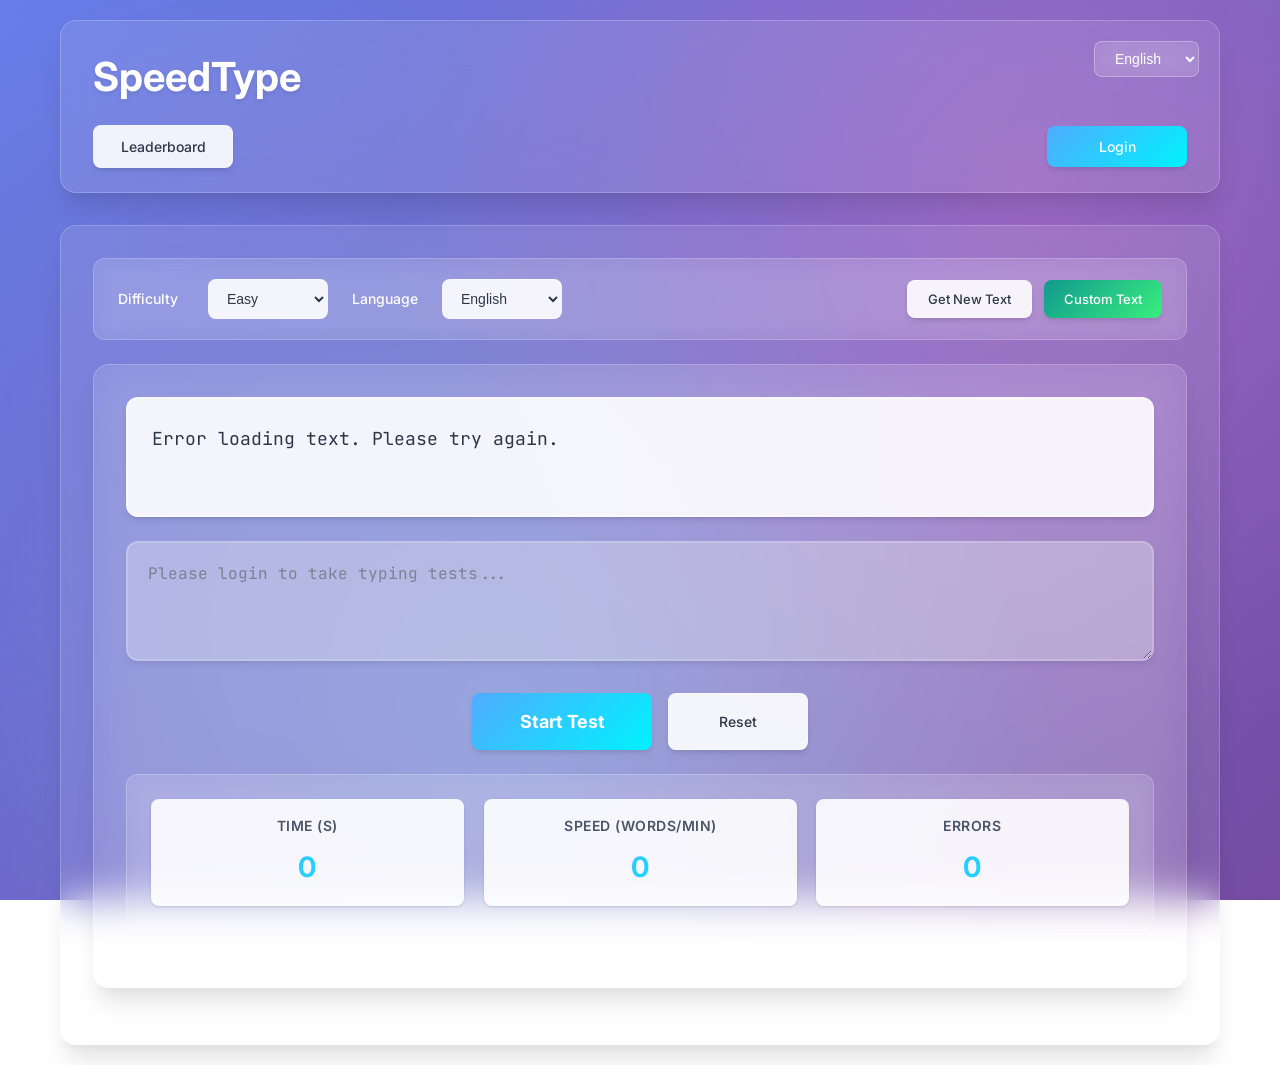
==== commit 5218a852: "Fix admin panel edit and delete" ====
--- a/index.html
+++ b/index.html
@@ -10,7 +10,6 @@
     <div class="container">
         <header>
             <div class="header-top">
-                <!-- Первая строка: заголовок и переключатель языка -->
                 <div class="header-row">
                     <div class="header-left">
                         <div class="title-section">
@@ -21,7 +20,6 @@
                         </div>
                     </div>
                     <div class="header-right">
-                        <!-- Переключатель языка -->
                         <div class="language-switcher">
                             <select id="interfaceLanguageSelect">
                                 <option value="en" data-translate="english">English</option>
@@ -31,7 +29,6 @@
                     </div>
                 </div>
 
-                <!-- Вторая строка: кнопки навигации и авторизации -->
                 <div class="header-row">
                     <div class="header-left">
                         <div class="header-buttons">
@@ -57,7 +54,6 @@
         </header>
 
         <main>
-            <!-- Панель быстрых настроек -->
             <div class="quick-settings">
                 <div class="settings-group">
                     <div class="setting-item">
@@ -84,7 +80,6 @@
                 </div>
             </div>
 
-            <!-- Область тестирования -->
             <div class="test-area">
                 <div class="text-display" id="displayText" data-translate="loadingText">
                     Loading text...
@@ -94,13 +89,11 @@
                     <textarea id="inputText" placeholder="Type the text above here..." data-translate="typeHere" disabled></textarea>
                 </div>
 
-                <!-- Основные кнопки управления -->
                 <div class="main-controls">
                     <button id="startBtn" class="btn btn-primary btn-large" data-translate="startTest">Start Test</button>
                     <button id="resetBtn" class="btn btn-secondary" data-translate="reset">Reset</button>
                 </div>
 
-                <!-- Статистика в реальном времени -->
                 <div class="stats">
                     <div class="stat">
                         <label data-translate="time">Time (s):</label>
@@ -117,7 +110,6 @@
                 </div>
             </div>
 
-            <!-- Результаты теста -->
             <div id="finalResults" class="final-results hidden">
                 <div class="results-header">
                     <h3 data-translate="testComplete">Test Complete!</h3>
@@ -139,7 +131,6 @@
 
             <div id="saveStatus" class="save-status hidden"></div>
 
-            <!-- Модальные окна -->
             <div id="customTextModal" class="modal hidden">
                 <div class="modal-content">
                     <div class="modal-header">
@@ -162,7 +153,6 @@
         </main>
     </div>
 
-    <!-- Остальные модальные окна остаются без изменений -->
     <div id="myResultsModal" class="modal hidden">
         <div class="modal-content">
             <div class="modal-header">
--- a/styles.css
+++ b/styles.css
@@ -340,7 +340,6 @@
     box-shadow: var(--shadow-lg);
 }
 
-/* Улучшенная подсветка символов при наборе - более мягкая */
 .correct {
     background: linear-gradient(135deg, #d4edda 0%, #c3e6cb 100%);
     color: #155724;
@@ -362,7 +361,6 @@
     background: transparent;
 }
 
-/* Текущий символ для ввода */
 .current-char {
     background: linear-gradient(135deg, #cce5ff 0%, #b3d9ff 100%);
     color: #0066cc;
@@ -377,7 +375,6 @@
     51%, 100% { opacity: 0.7; }
 }
 
-/* Область ввода */
 .input-section {
     margin-bottom: 24px;
 }
@@ -409,7 +406,6 @@
     opacity: 0.7;
 }
 
-/* Элементы управления */
 .controls {
     display: flex;
     gap: 16px;
@@ -417,7 +413,6 @@
     flex-wrap: wrap;
 }
 
-/* Статистика */
 .stats {
     display: grid;
     grid-template-columns: repeat(auto-fit, minmax(200px, 1fr));
@@ -464,7 +459,6 @@
     display: block;
 }
 
-/* Модальные окна */
 .modal {
     position: fixed;
     z-index: 1000;
@@ -538,7 +532,6 @@
     color: var(--text-primary);
 }
 
-/* Таблицы результатов и лидерборда */
 .results-table,
 .leaderboard-table {
     width: 100%;
@@ -584,7 +577,6 @@
     background: rgba(79, 172, 254, 0.1);
 }
 
-/* Специальные стили для лидерборда */
 .rank-cell {
     text-align: center;
     font-weight: 700;
@@ -630,7 +622,6 @@
     font-size: 16px;
 }
 
-/* Фильтры лидерборда */
 .leaderboard-filters {
     display: flex;
     gap: 20px;
@@ -650,7 +641,7 @@
 }
 
 .filter-group label {
-    color: var(--text-white);
+    color: #000 !important;
     font-weight: 500;
     font-size: 14px;
 }
@@ -672,7 +663,6 @@
     box-shadow: 0 0 0 3px rgba(79, 172, 254, 0.2);
 }
 
-/* Статистика пользователя в результатах - более контрастная */
 .user-stats {
     margin-top: 24px;
     padding: 20px;
@@ -701,7 +691,6 @@
     font-weight: 700;
 }
 
-/* Переключатель языка как на странице логина */
 .language-switcher {
     position: absolute;
     top: 20px;
@@ -732,7 +721,6 @@
     color: var(--text-white);
 }
 
-/* Улучшенный заголовок без языковых контролов */
 .header-left {
     display: flex;
     flex-direction: column;
@@ -748,8 +736,6 @@
     justify-content: flex-end;
 }
 
-
-/* Основные кнопки управления */
 .main-controls {
     display: flex;
     gap: 16px;
@@ -779,7 +765,6 @@
     box-shadow: var(--shadow-xl), 0 0 25px rgba(79, 172, 254, 0.4);
 }
 
-/* Улучшенная статистика в реальном времени */
 .live-stats {
     display: grid;
     grid-template-columns: repeat(auto-fit, minmax(200px, 1fr));
@@ -857,7 +842,6 @@
     letter-spacing: 0.5px;
 }
 
-/* Улучшенная подсветка символов при наборе - непрерывная подсветка */
 .text-display .char {
     position: relative;
     transition: all 0.2s ease;
@@ -917,7 +901,6 @@
     padding: 0;
 }
 
-/* Непрерывная подсветка строк */
 .text-display .line {
     display: inline;
 }
@@ -926,7 +909,6 @@
     display: inline;
 }
 
-/* Альтернативный вариант - подсветка слов целиком */
 .text-display.word-highlight .word.correct {
     background: linear-gradient(135deg, rgba(72, 187, 120, 0.15) 0%, rgba(56, 178, 172, 0.15) 100%);
     border-radius: 6px;
@@ -955,7 +937,6 @@
     border: 1px solid rgba(79, 172, 254, 0.4);
 }
 
-/* Улучшенные результаты теста */
 .final-results {
     background: var(--bg-glass);
     backdrop-filter: blur(20px);
@@ -1053,7 +1034,6 @@
     font-weight: 600;
 }
 
-/* Панель быстрых настроек - исправляем стили */
 .quick-settings {
     background: var(--bg-glass);
     backdrop-filter: blur(10px);
@@ -1117,7 +1097,6 @@
     min-width: 110px;
 }
 
-/* Область тестирования */
 .test-area {
     background: var(--bg-glass);
     backdrop-filter: blur(20px);
@@ -1129,7 +1108,6 @@
     margin-bottom: 24px;
 }
 
-/* Кастомные модалки */
 .custom-text-input {
     display: flex;
     flex-direction: column;
@@ -1194,7 +1172,6 @@
     color: var(--text-white);
 }
 
-/* Адаптивность */
 @media (max-width: 1024px) {
     .header-top {
         flex-direction: column;
@@ -1339,12 +1316,10 @@
     }
 }
 
-/* Плавные переходы для всех интерактивных элементов */
 button, select, input, textarea {
     transition: all 0.3s cubic-bezier(0.4, 0, 0.2, 1);
 }
 
-/* Улучшения для скроллбара */
 ::-webkit-scrollbar {
     width: 8px;
 }
@@ -1363,7 +1338,6 @@
     background: rgba(255, 255, 255, 0.5);
 }
 
-/* Анимации для shimmer эффекта */
 header::before {
     content: '';
     position: absolute;
@@ -1381,11 +1355,10 @@
     100% { left: 100%; }
 }
 
-/* Дополнительные анимации для интерактивности */
 .btn, .text-display, .modal-content, .stat {
     will-change: transform;
 }
-
+Н
 .text-display {
     letter-spacing: 0.5px;
     word-spacing: 2px;
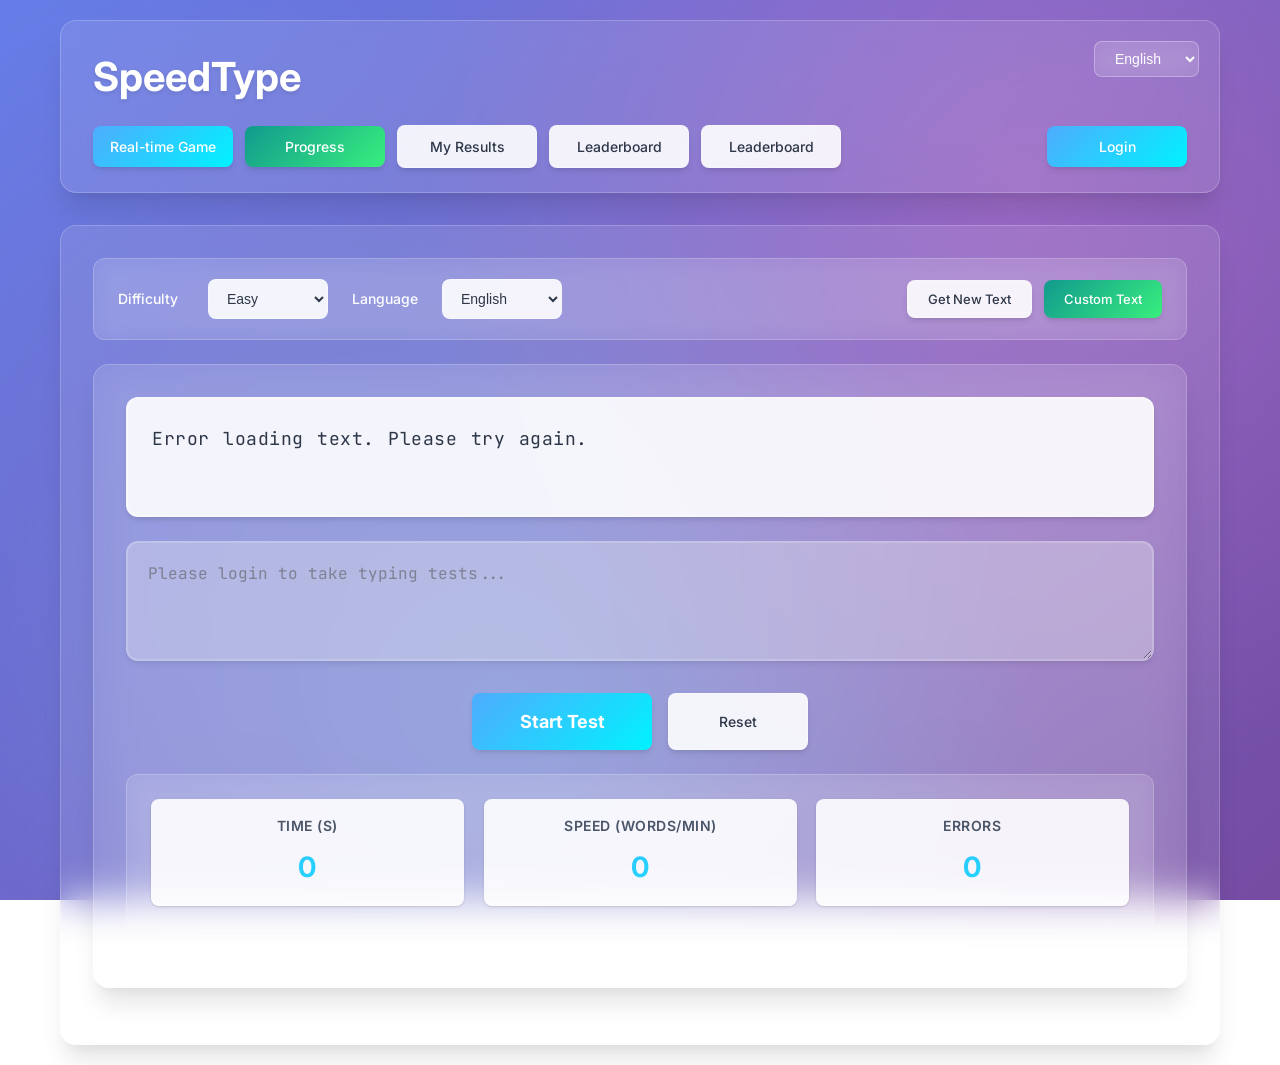
==== commit b21ec60e: "Add support for mobile devices" ====
--- a/index.html
+++ b/index.html
@@ -32,7 +32,10 @@
                 <div class="header-row">
                     <div class="header-left">
                         <div class="header-buttons">
-                            <div id="userButtons" class="user-buttons hidden">
+                            <button id="menuToggle" class="hamburger" aria-label="Меню">
+                                <span></span><span></span><span></span>
+                            </button>
+                            <div id="userButtons" class="user-buttons">
                                 <button id="realTimeGameBtn" class="btn btn-primary" data-translate="realTimeGame">Real-time</button>
                                 <button id="progressBtn" class="btn btn-info" data-translate="progress">Progress</button>
                                 <button id="myResultsBtn" class="btn btn-secondary" data-translate="myResults">Results</button>
@@ -41,6 +44,8 @@
                             <div id="guestButtons" class="guest-buttons">
                                 <button id="leaderboardBtn2" class="btn btn-secondary" data-translate="leaderboard">Board</button>
                             </div>
+                            <nav id="dropdownMenu" class="dropdown-menu">
+                            </nav>
                         </div>
                     </div>
                     <div class="header-right">
@@ -200,6 +205,25 @@
         </div>
     </div>
 
+    <div id="fabMenu" class="fab-menu">
+        <button id="fabToggle" class="fab-btn" aria-label="Меню">
+            <span class="fab-icon">☰</span>
+        </button>
+        <nav id="fabDropdown" class="fab-dropdown">
+            <div id="fabUserButtons" class="user-buttons hidden">
+                <button id="fabRealTimeGameBtn" class="btn btn-primary" data-translate="realTimeGame">Real-time</button>
+                <button id="fabProgressBtn" class="btn btn-info" data-translate="progress">Progress</button>
+                <button id="fabMyResultsBtn" class="btn btn-secondary" data-translate="myResults">Results</button>
+                <button id="fabLeaderboardBtn" class="btn btn-secondary" data-translate="leaderboard">Board</button>
+                <button id="fabLogoutBtn" class="btn btn-logout" data-translate="logout">Logout</button>
+            </div>
+            <div id="fabGuestButtons" class="guest-buttons">
+                <button id="fabLeaderboardBtn2" class="btn btn-secondary" data-translate="leaderboard">Board</button>
+                <button id="fabLoginBtn" class="btn btn-primary auth-btn" data-translate="login">Login / Register</button>
+            </div>
+        </nav>
+    </div>
+
     <script src="localization.js"></script>
     <script src="script.js"></script>
 </body>
--- a/styles.css
+++ b/styles.css
@@ -1172,6 +1172,75 @@
     color: var(--text-white);
 }
 
+.hamburger, .dropdown-menu {
+  display: none !important;
+}
+
+@media (min-width: 901px) {
+  .fab-menu {
+    display: none !important;
+  }
+  .header-buttons .user-buttons,
+  .header-buttons .guest-buttons {
+    display: flex !important;
+  }
+}
+@media (max-width: 900px) {
+  .fab-menu {
+    display: flex !important;
+  }
+  .header-buttons .user-buttons,
+  .header-buttons .guest-buttons {
+    display: none !important;
+  }
+}
+
+@media (max-width: 900px) {
+  .btn-logout {
+    display: none !important;
+  }
+}
+
+@media (max-width: 600px) {
+  .container {
+    max-width: 100vw;
+    padding: 8px;
+  }
+  header {
+    padding: 12px 8px;
+    margin-bottom: 16px;
+  }
+  .header-row {
+    flex-direction: column;
+    align-items: stretch;
+    gap: 8px;
+  }
+  .header-left, .header-right {
+    align-items: stretch;
+    gap: 8px;
+  }
+  .title-section h1 {
+    font-size: 1.5rem;
+  }
+  .user-buttons, .guest-buttons {
+    flex-direction: column;
+    gap: 8px;
+  }
+  .btn {
+    width: 100%;
+    font-size: 1rem;
+    padding: 10px 0;
+  }
+  .modal-content {
+    padding: 10px;
+    width: 95vw;
+    min-width: unset;
+  }
+  .modal-header h2 {
+    font-size: 1.2rem;
+  }
+}
+
 @media (max-width: 1024px) {
     .header-top {
         flex-direction: column;
@@ -1314,6 +1383,74 @@
         padding: 14px 24px !important;
         font-size: 16px !important;
     }
+}
+
+.fab-menu {
+  position: fixed;
+  right: 24px;
+  bottom: 24px;
+  z-index: 2000;
+  display: flex;
+  flex-direction: column;
+  align-items: flex-end;
+}
+.fab-btn {
+  width: 60px;
+  height: 60px;
+  border-radius: 50%;
+  background: var(--accent-gradient);
+  color: #fff;
+  border: none;
+  box-shadow: var(--shadow-xl);
+  display: flex;
+  align-items: center;
+  justify-content: center;
+  font-size: 2rem;
+  cursor: pointer;
+  transition: box-shadow 0.2s, background 0.2s;
+}
+.fab-btn:active, .fab-btn:focus {
+  box-shadow: var(--shadow-lg);
+  outline: none;
+}
+.fab-icon {
+  font-size: 2.2rem;
+  line-height: 1;
+}
+.fab-dropdown {
+  display: none;
+  flex-direction: column;
+  align-items: flex-end;
+  margin-bottom: 12px;
+  background: var(--bg-card);
+  border-radius: var(--radius-lg);
+  box-shadow: var(--shadow-xl);
+  padding: 18px 18px 10px 18px;
+  min-width: 210px;
+  gap: 10px;
+  animation: fadeInFab 0.2s;
+}
+.fab-dropdown.open {
+  display: flex;
+}
+@keyframes fadeInFab {
+  from { opacity: 0; transform: translateY(20px) scale(0.95); }
+  to { opacity: 1; transform: translateY(0) scale(1); }
+}
+@media (max-width: 600px) {
+  .fab-menu {
+    right: 10px;
+    bottom: 10px;
+  }
+  .fab-btn {
+    width: 52px;
+    height: 52px;
+    font-size: 1.7rem;
+  }
+  .fab-dropdown {
+    min-width: 160px;
+    padding: 12px 10px 6px 10px;
+  }
 }
 
 button, select, input, textarea {
@@ -1358,7 +1495,7 @@
 .btn, .text-display, .modal-content, .stat {
     will-change: transform;
 }
-Н
+
 .text-display {
     letter-spacing: 0.5px;
     word-spacing: 2px;
